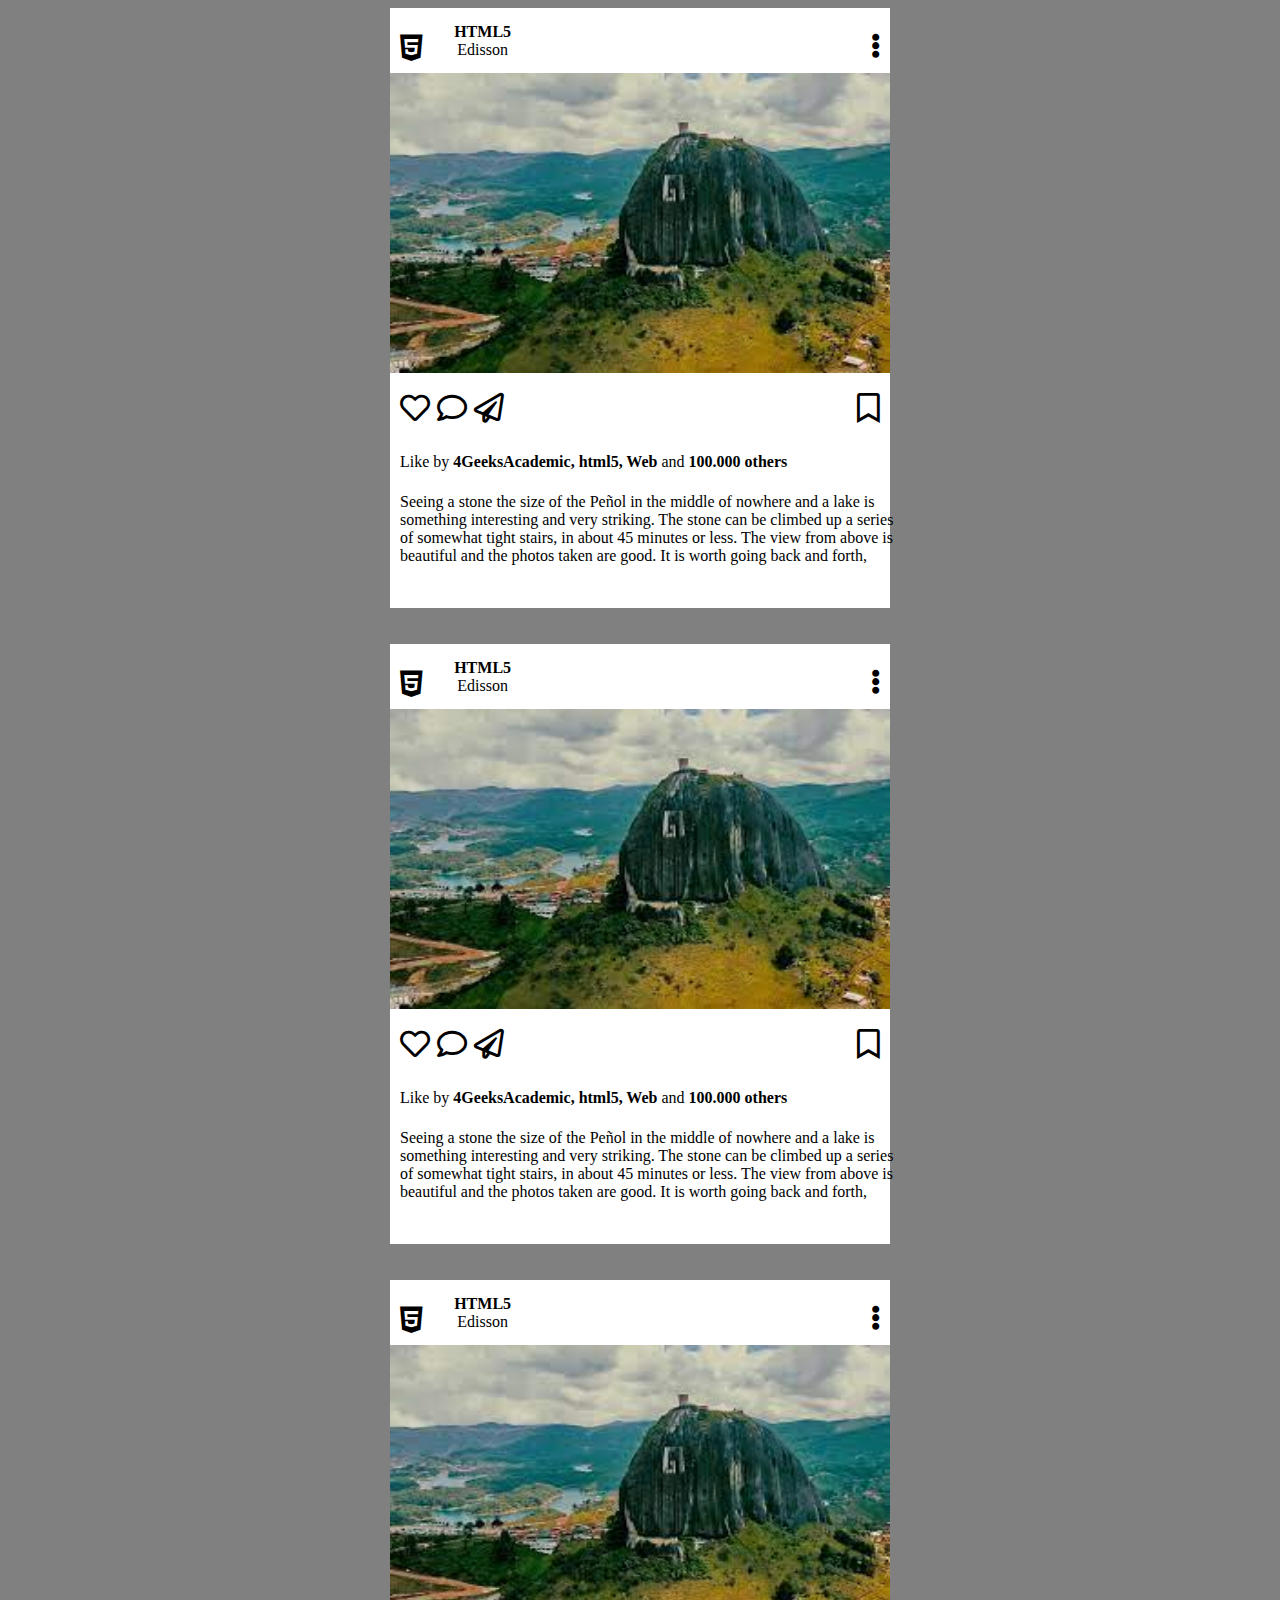
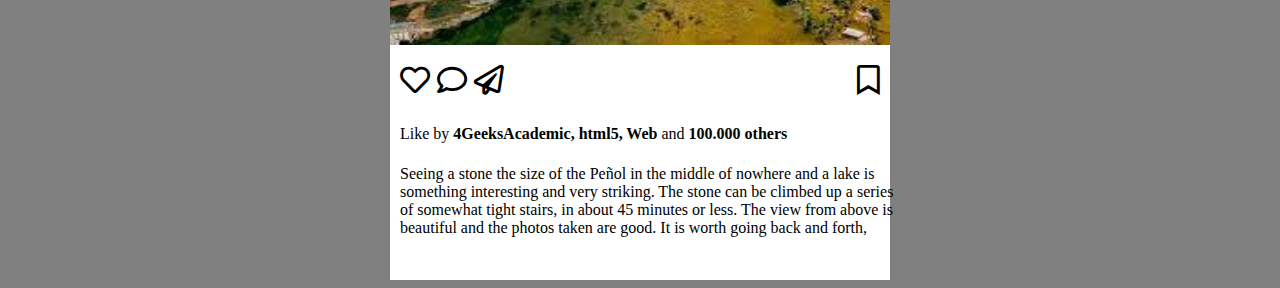
==== index.html @ b8887acc "guardado" ====
<!DOCTYPE html>
<html lang="en">
    <head>
        <title>Instagram Post</title>
        <link rel="stylesheet" href="https://cdnjs.cloudflare.com/ajax/libs/font-awesome/5.15.4/css/all.min.css" integrity="sha512-1ycn6IcaQQ40/MKBW2W4Rhis/DbILU74C1vSrLJxCq57o941Ym01SwNsOMqvEBFlcgUa6xLiPY/NS5R+E6ztJQ==" crossorigin="anonymous" referrerpolicy="no-referrer" />
    
        <link rel="stylesheet" href="styles.css">
    </head>
    <body>
        <div class="container">
            <div class="row">
                <div class="col-md-12">
                    <div class="post">
                        <div class="header">
                            <div id="icon"><i class="fab fa-html5"></i></div>
                            
            
                            
                            <div id="titulo"><strong>HTML5</strong> <br>
                                Edisson
                                
                            </div>
                            <div id="icon-2"><i class="fas fa-ellipsis-v"></i></div>
                        </div>
                        <div class="imagen">
                            <img src="/.img/peñol.png" alt="peñol" width="500px" height="300px">
                        </div>
                        
                        <div class="iconos"><i class="far fa-heart"></i>
                            <i class="far fa-comment"></i>
                            <i class="far fa-paper-plane"></i>
                            <i class="far fa-bookmark"></i>                 
                        </div>
            
                            
                        
                            
                    
                        <div class="texto">
                            <div id="texto1">Like by <strong>4GeeksAcademic, html5, Web</strong> and <strong>100.000 others</strong></div>
                            <div id="texto2">Seeing a stone the size of the Peñol in the middle of nowhere and a lake is something interesting and very striking. The stone can be climbed up a series of somewhat tight stairs, in about 45 minutes or less. The view from above is beautiful and the photos taken are good. It is worth going back and forth,</div>
                        </div>
            
                    </div>
                    <br>
                    <br>
                    <div class="post">
                        <div class="header">
                            <div id="icon"><i class="fab fa-html5"></i></div>
                            
            
                            
                            <div id="titulo"><strong>HTML5</strong> <br>
                                Edisson
                                
                            </div>
                            <div id="icon-2"><i class="fas fa-ellipsis-v"></i></div>
                        </div>
                        <div class="imagen">
                            <img src="/.img/peñol.png" alt="peñol" width="500px" height="300px">
                        </div>
                        
                        <div class="iconos"><i class="far fa-heart"></i>
                            <i class="far fa-comment"></i>
                            <i class="far fa-paper-plane"></i>
                            <i class="far fa-bookmark"></i>                 
                        </div>
            
                            
                        
                            
                    
                        <div class="texto">
                            <div id="texto1">Like by <strong>4GeeksAcademic, html5, Web</strong> and <strong>100.000 others</strong></div>
                            <div id="texto2">Seeing a stone the size of the Peñol in the middle of nowhere and a lake is something interesting and very striking. The stone can be climbed up a series of somewhat tight stairs, in about 45 minutes or less. The view from above is beautiful and the photos taken are good. It is worth going back and forth,</div>
                        </div>
            
                    </div>
                    <br>
                    <br>
                    <div class="post">
                        <div class="header">
                            <div id="icon"><i class="fab fa-html5"></i></div>
                            
            
                            
                            <div id="titulo"><strong>HTML5</strong> <br>
                                Edisson
                                
                            </div>
                            <div id="icon-2"><i class="fas fa-ellipsis-v"></i></div>
                        </div>
                        <div class="imagen">
                            <img src="/.img/peñol.png" alt="peñol" width="500px" height="300px">
                        </div>
                        
                        <div class="iconos"><i class="far fa-heart"></i>
                            <i class="far fa-comment"></i>
                            <i class="far fa-paper-plane"></i>
                            <i class="far fa-bookmark"></i>                 
                        </div>
            
                            
                        
                            
                    
                        <div class="texto">
                            <div id="texto1">Like by <strong>4GeeksAcademic, html5, Web</strong> and <strong>100.000 others</strong></div>
                            <div id="texto2">Seeing a stone the size of the Peñol in the middle of nowhere and a lake is something interesting and very striking. The stone can be climbed up a series of somewhat tight stairs, in about 45 minutes or less. The view from above is beautiful and the photos taken are good. It is worth going back and forth,</div>
                        </div>
            
                    </div>
                </div>
            </div>
        </div>
    </body>
</html>
---- styles.css ----
body{
    background: gray;
}



.post{
    background: white;
    width: 500px;
    height: 600px;
    margin: auto;
}

.header{
    
    width: 500px;
    height: 40px;
   
    padding-top: 15px;
    display: flex;
}

#icon {
    background-color: white;
    margin: 10px;
    width: 25px;
    height: 50px;

}

.fa-html5{
    font-size: 30px;
}

#titulo{
    background: white;
    width: 100px;
    height: 50px;
    
    text-align: center;
    float: top;

}

#icon-2{
    background: white;
    width: 350px;
    height: 50px;
    margin: 10px;
}

.fa-ellipsis-v{
    font-size: 25px;
    float: right;
    margin-bottom: 5px;
}

.imagen{
    
    width: 500px;
    height: 300px;
    margin-top: 10px;

}

.iconos{
    
    width: 500px;
    height: 50px;
    margin-top: 10px;
}

.fa-heart{
    font-size: 30px;
    margin-top: 10px;
    margin-left: 10px;
}

.fa-comment{
    font-size: 30px;
    margin-top: 10px;
    margin-left: 3px;
}

.fa-paper-plane{
    font-size: 30px;
    margin-top: 10px;
    margin-left: 3px;
}

.fa-bookmark{
    font-size: 30px;
    margin-top: 10px;
    margin-right: 10px;
    float: right;
}





.texto {
    
    width: 500px;
    height: 150px;
    margin: 0;
}

#texto1 {
    
    width: 500px;
    height: 20px;
    margin-top: 20px;
    margin-left: 10px;
}

#texto2{
    
    width: 500px;
    height: 80px;
    margin-top: 20px;
    margin-left: 10px;
}
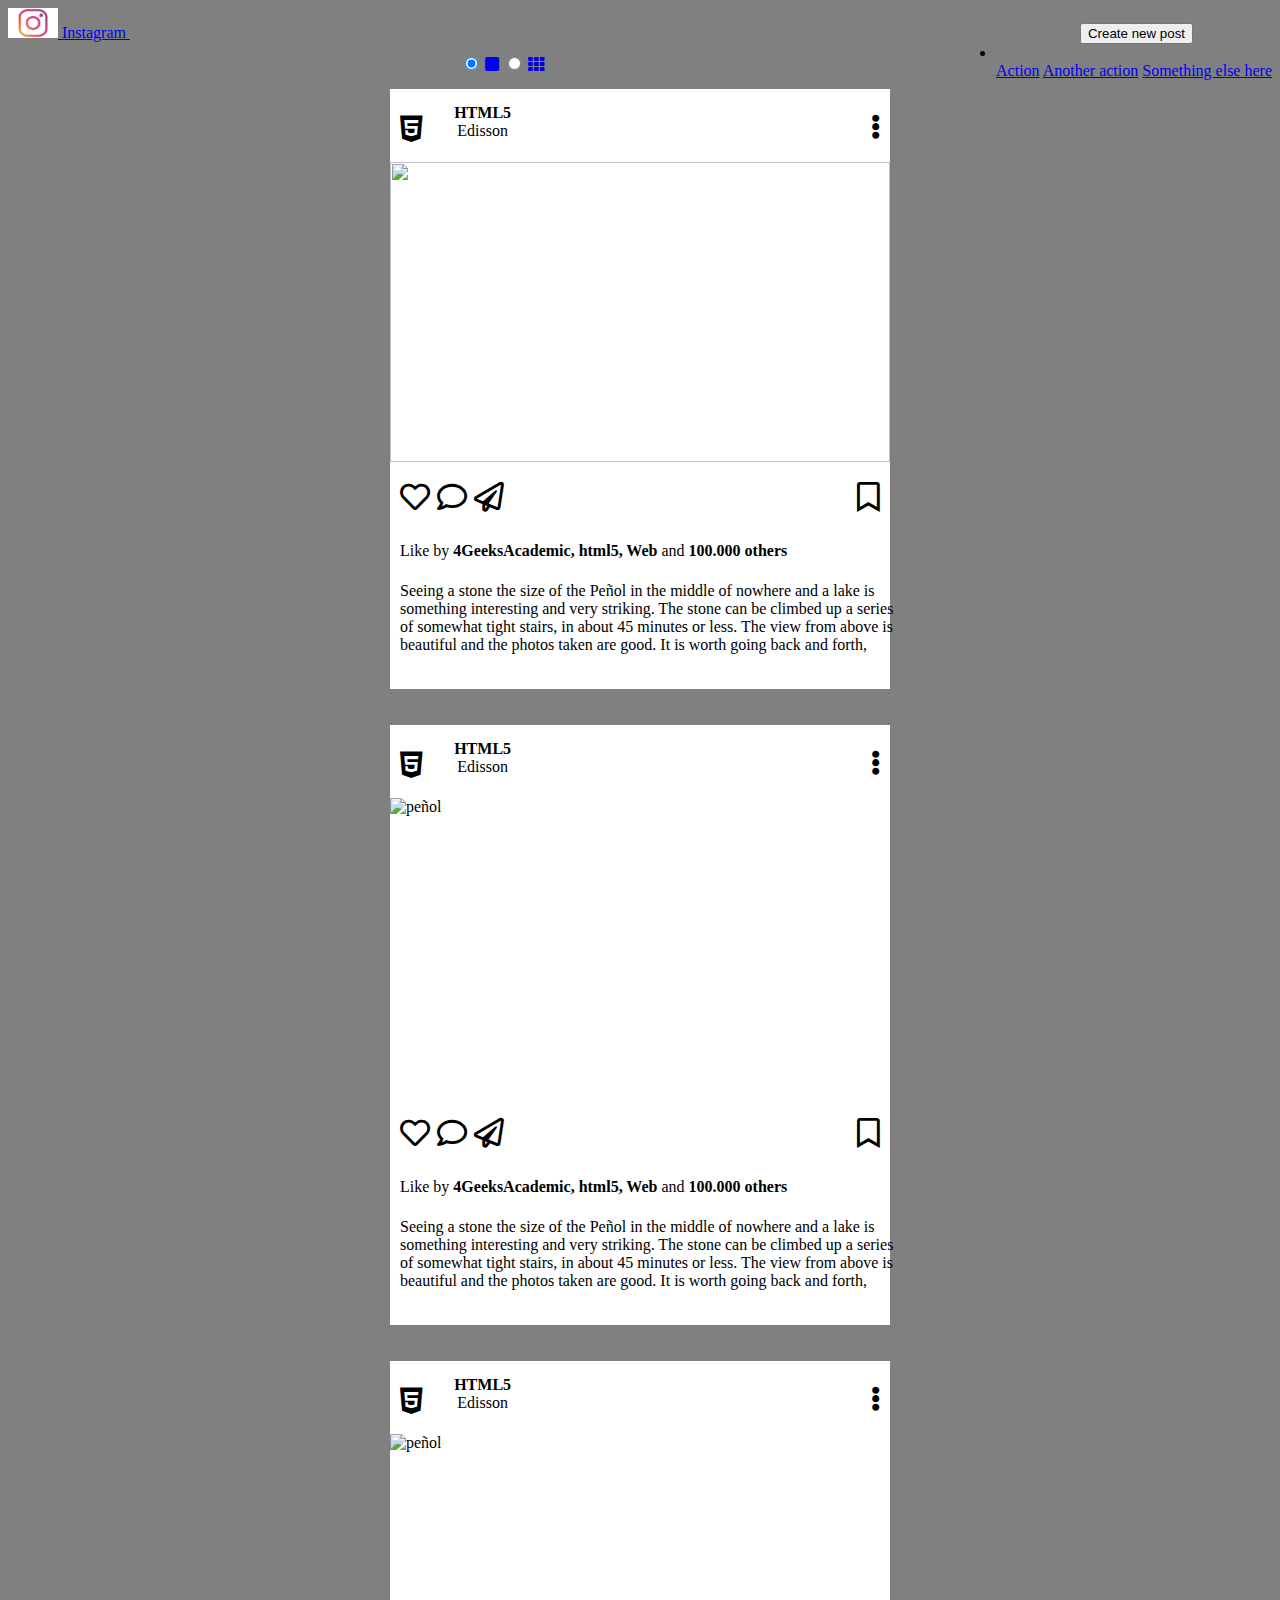
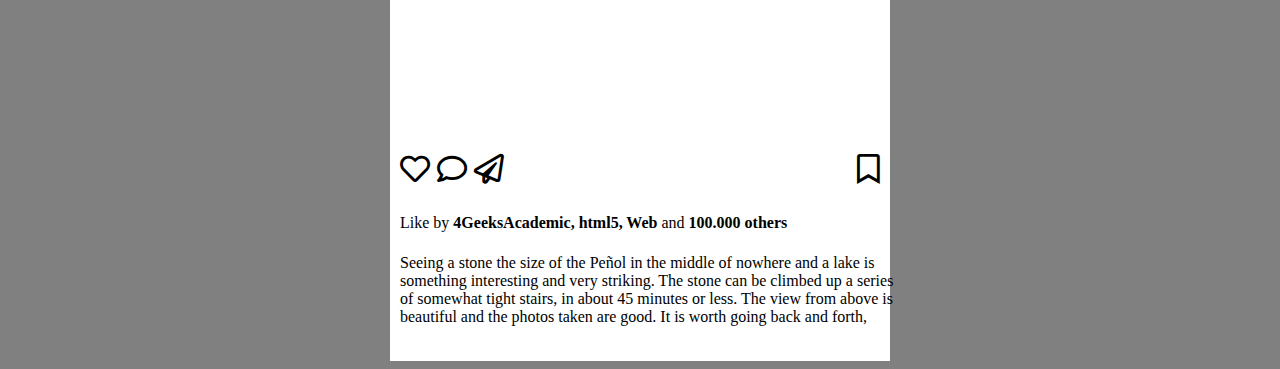
==== commit 8b52367f: "cambios" ====
--- a/index.html
+++ b/index.html
@@ -2,11 +2,43 @@
 <html lang="en">
     <head>
         <title>Instagram Post</title>
+        <link rel="stylesheet" href="https://cdn.jsdelivr.net/npm/bootstrap@4.6.0/dist/css/bootstrap.min.css"
+        integrity="sha384-B0vP5xmATw1+K9KRQjQERJvTumQW0nPEzvF6L/Z6nronJ3oUOFUFpCjEUQouq2+l" crossorigin="anonymous">
         <link rel="stylesheet" href="https://cdnjs.cloudflare.com/ajax/libs/font-awesome/5.15.4/css/all.min.css" integrity="sha512-1ycn6IcaQQ40/MKBW2W4Rhis/DbILU74C1vSrLJxCq57o941Ym01SwNsOMqvEBFlcgUa6xLiPY/NS5R+E6ztJQ==" crossorigin="anonymous" referrerpolicy="no-referrer" />
     
         <link rel="stylesheet" href="styles.css">
     </head>
     <body>
+        <nav class="navbar navbar-light bg-light">
+            <a class="navbar-brand" href="#">
+                <img src="img/instagram.png" width="50" height="30" class="d-inline-block align-top" alt="">
+                Instagram
+            </a>
+            <button type="button" class="btn btn-success">Create new post</button>
+            <li class="nav-item-dropdown">
+                <a class="nav-link dropdown-toggle" href="#" id="navbarDropdownMenuLink" role="button"
+                    data-toggle="dropdown" aria-haspopup="true" aria-expanded="false">
+                    <i class="fas fa-cog"></i>
+                </a>
+                <div class="dropdown-menu" aria-labelledby="navbarDropdownMenuLink">
+                    <a class="dropdown-item" href="#">Action</a>
+                    <a class="dropdown-item" href="#">Another action</a>
+                    <a class="dropdown-item" href="#">Something else here</a>
+                </div>
+            </li>
+        </nav>
+        <center class="ancla">
+            <div class="btn-group btn-group-toggle" data-toggle="buttons">
+                <label class="btn btn-secondary active">
+                  <input type="radio" name="options" id="option1" checked> <a href="/index.html"><i class="fas fa-square"></i></a>
+                  
+                </label>
+                <label class="btn btn-secondary">
+                  <input type="radio" name="options" id="option2"> <a href="/intro.html"><i class="fas fa-th"></i></a>
+                </label>
+                
+              </div>
+        </center>
         <div class="container">
             <div class="row">
                 <div class="col-md-12">
@@ -23,7 +55,8 @@
                             <div id="icon-2"><i class="fas fa-ellipsis-v"></i></div>
                         </div>
                         <div class="imagen">
-                            <img src="/.img/peñol.png" alt="peñol" width="500px" height="300px">
+                            <img src="https://picsum.photos/200/300
+                            " alt="" width="500px" height="300px">
                         </div>
                         
                         <div class="iconos"><i class="far fa-heart"></i>
@@ -57,7 +90,8 @@
                             <div id="icon-2"><i class="fas fa-ellipsis-v"></i></div>
                         </div>
                         <div class="imagen">
-                            <img src="/.img/peñol.png" alt="peñol" width="500px" height="300px">
+                            <img src="https://picsum.photos/200/300
+                            " alt="peñol" width="500px" height="300px">
                         </div>
                         
                         <div class="iconos"><i class="far fa-heart"></i>
@@ -91,7 +125,8 @@
                             <div id="icon-2"><i class="fas fa-ellipsis-v"></i></div>
                         </div>
                         <div class="imagen">
-                            <img src="/.img/peñol.png" alt="peñol" width="500px" height="300px">
+                            <img src="https://picsum.photos/200/300
+                            " alt="peñol" width="500px" height="300px">
                         </div>
                         
                         <div class="iconos"><i class="far fa-heart"></i>
--- a/styles.css
+++ b/styles.css
@@ -59,7 +59,7 @@
     
     width: 500px;
     height: 300px;
-    margin-top: 10px;
+    margin-top: 18px;
 
 }
 
@@ -122,4 +122,31 @@
     margin-left: 10px;
 }
 
+.container-fluid{
+    margin: 0;
+}
 
+.nav-item-dropdown{
+    float: right;
+    padding-top: 0;
+}
+
+.fa-cog{
+    color: gray;
+    margin-left: 0;
+}
+
+.btn-success{
+    margin-left: 950px;
+}
+
+.ancla{
+    margin-top: 10px;
+    margin-bottom: 15px;
+
+}
+
+.card{
+    padding: 0;
+    margin: 0;
+}
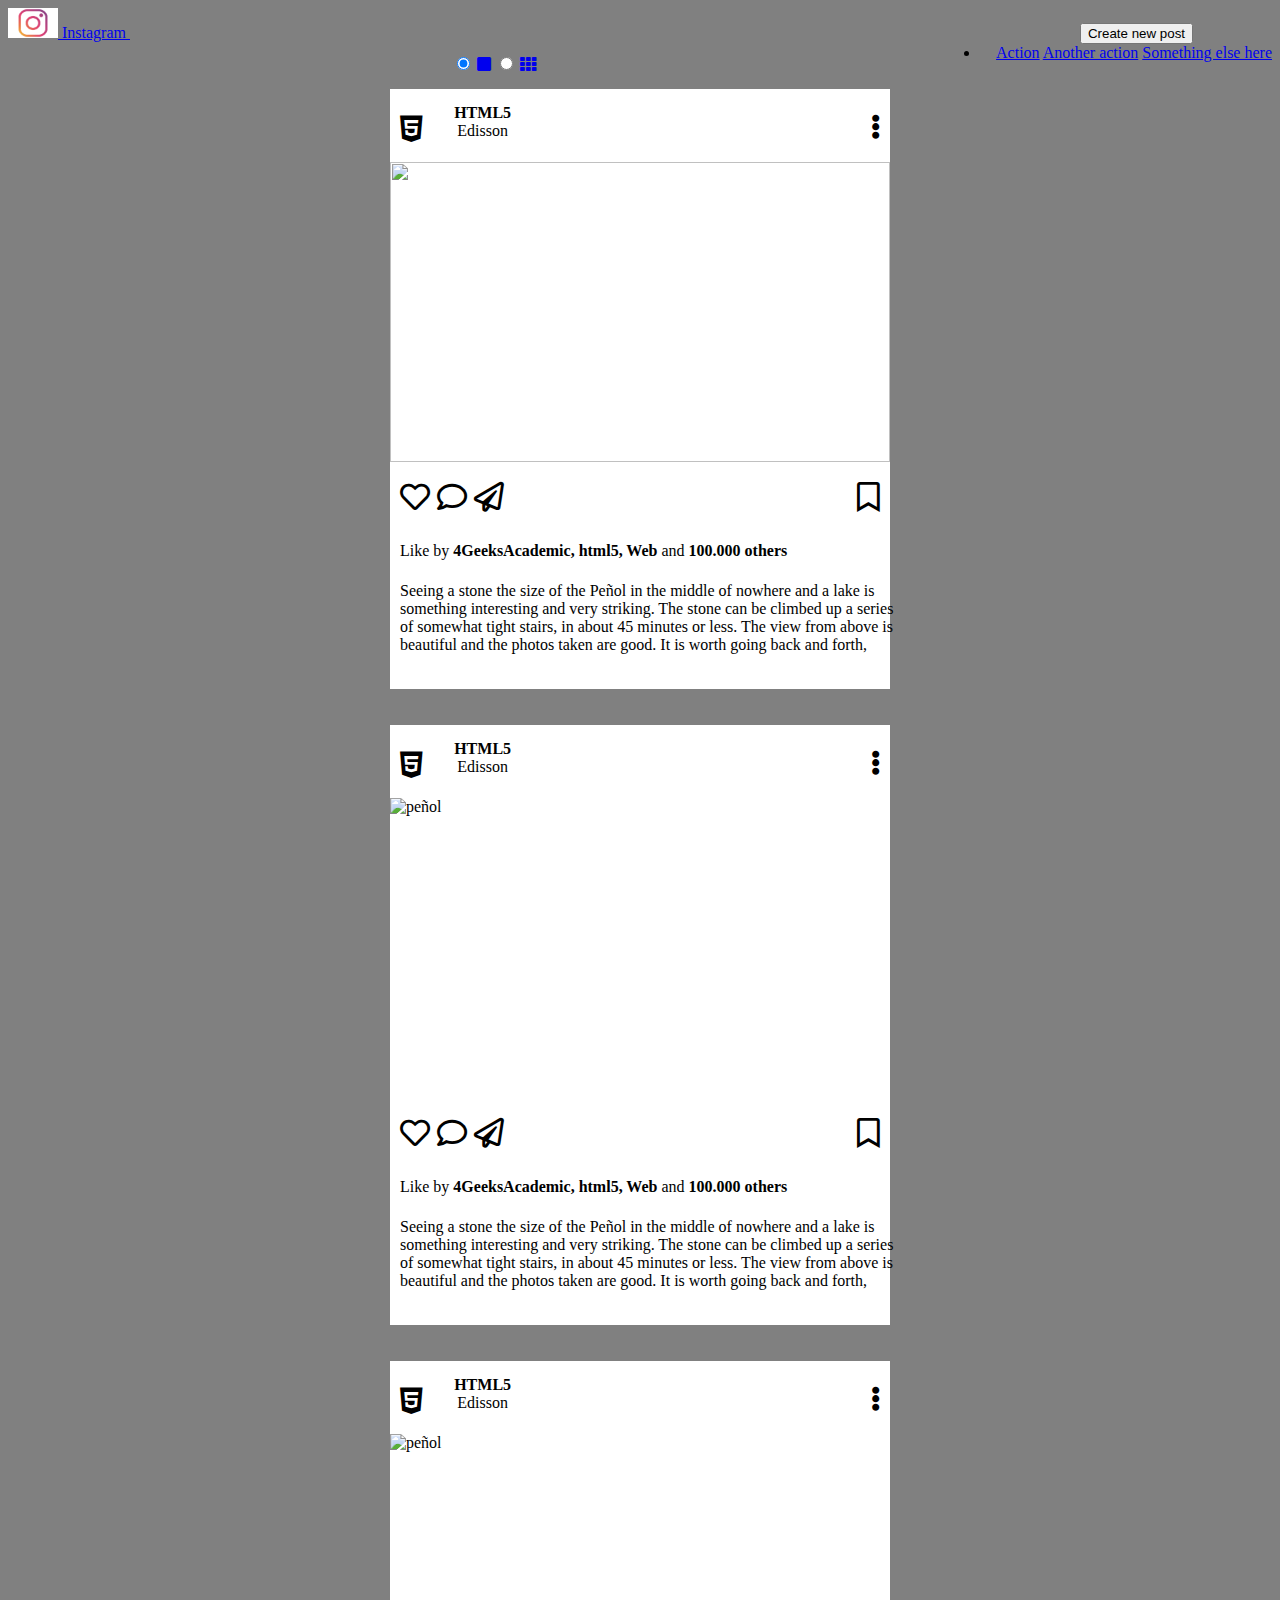
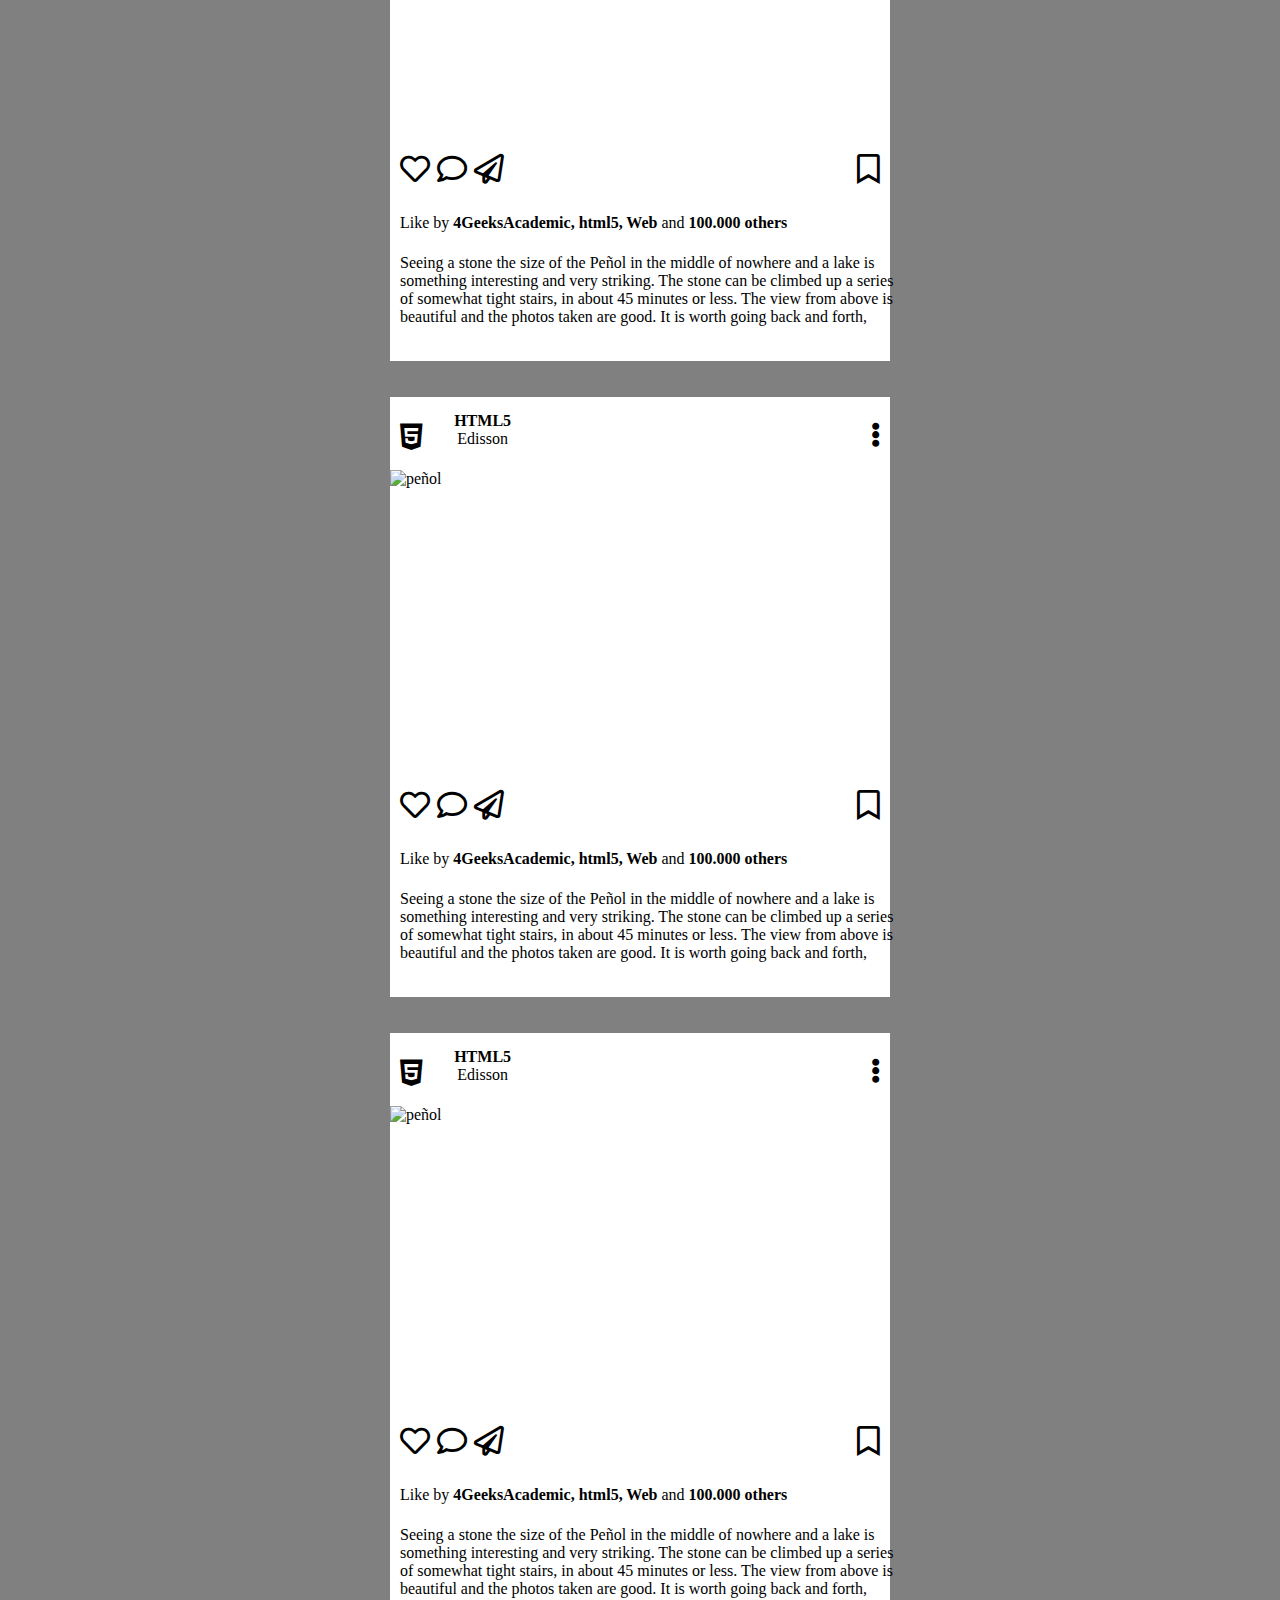
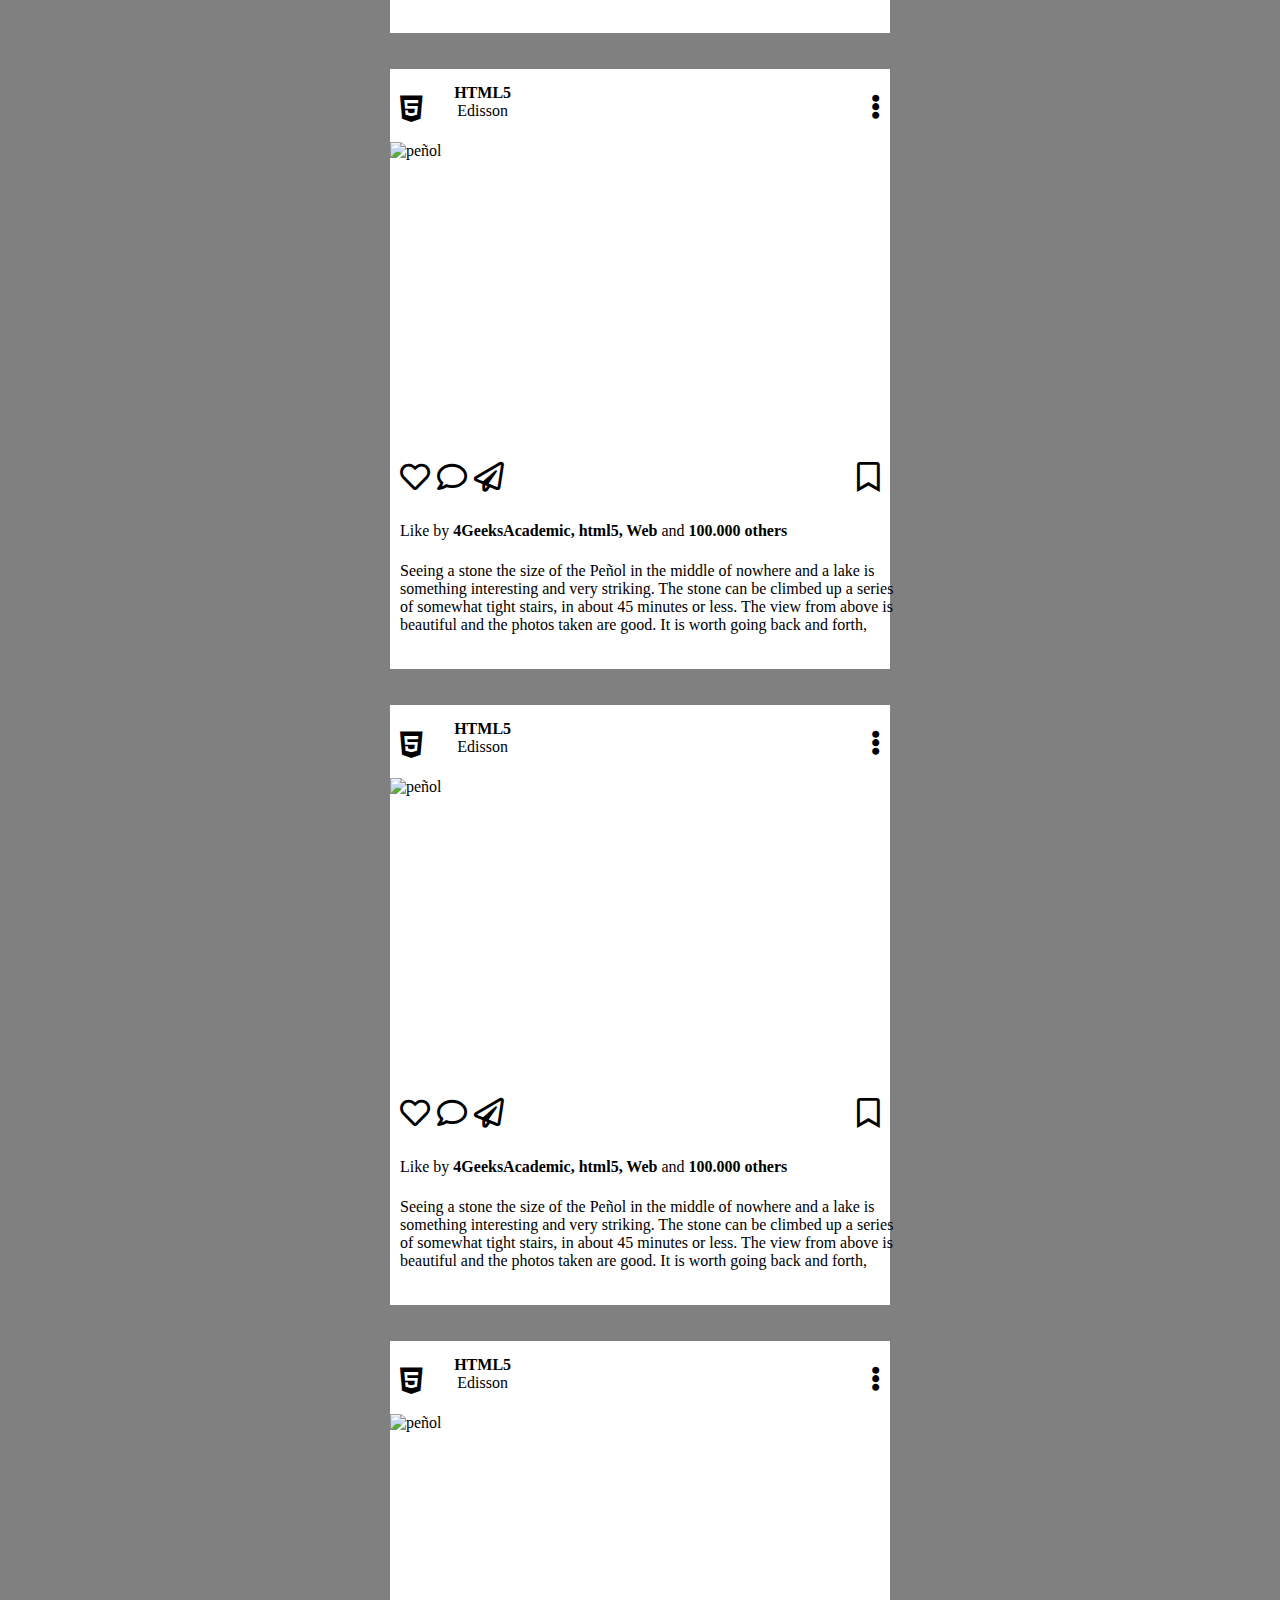
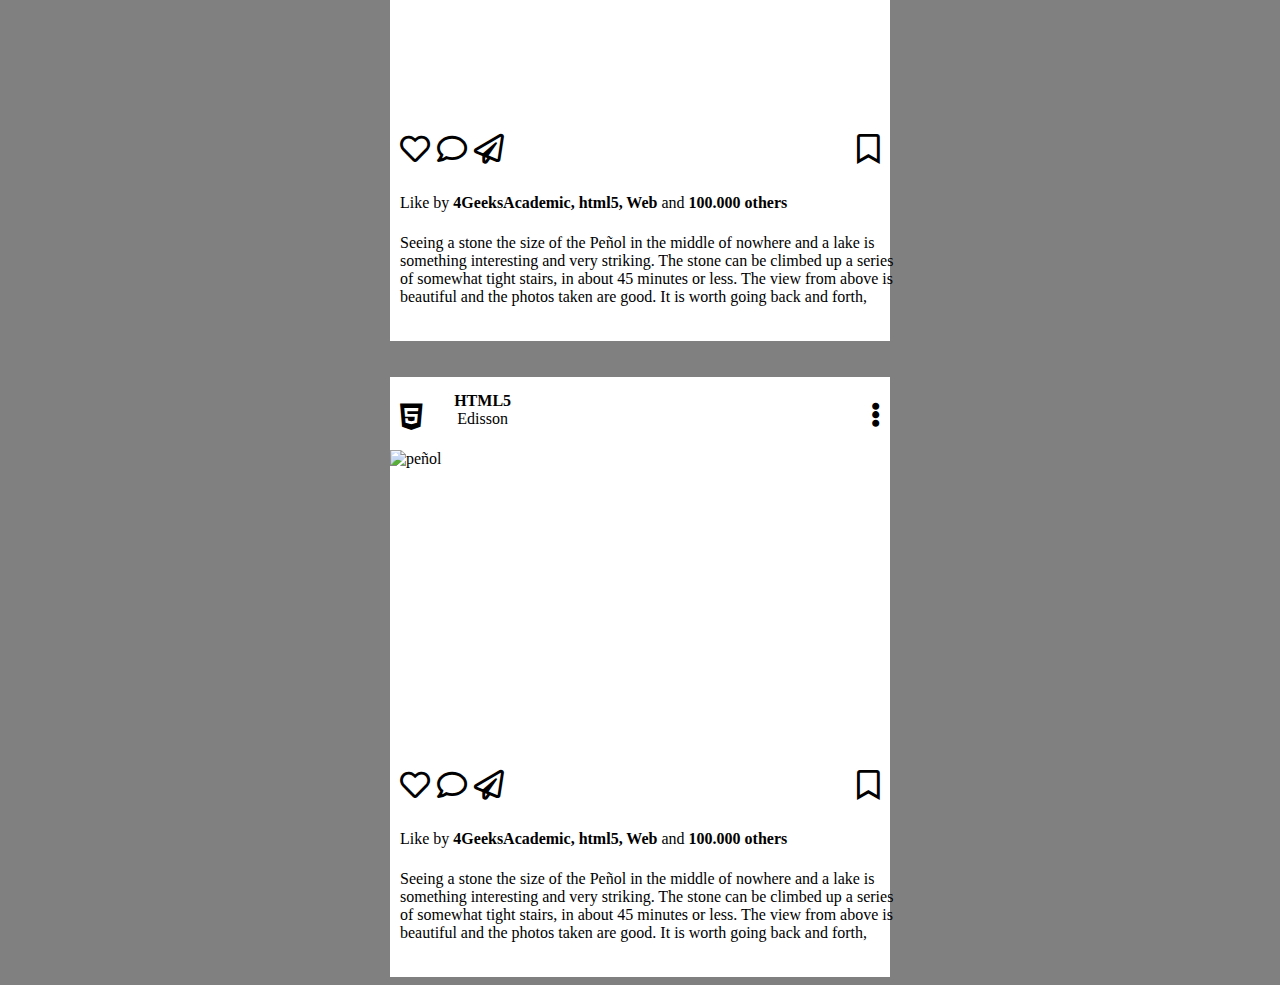
==== commit 439c9725: "actualizacion" ====
--- a/index.html
+++ b/index.html
@@ -145,6 +145,217 @@
                         </div>
             
                     </div>
+                    <br>
+                    <br>
+                    <div class="post">
+                        <div class="header">
+                            <div id="icon"><i class="fab fa-html5"></i></div>
+                            
+            
+                            
+                            <div id="titulo"><strong>HTML5</strong> <br>
+                                Edisson
+                                
+                            </div>
+                            <div id="icon-2"><i class="fas fa-ellipsis-v"></i></div>
+                        </div>
+                        <div class="imagen">
+                            <img src="https://picsum.photos/200/300
+                            " alt="peñol" width="500px" height="300px">
+                        </div>
+                        
+                        <div class="iconos"><i class="far fa-heart"></i>
+                            <i class="far fa-comment"></i>
+                            <i class="far fa-paper-plane"></i>
+                            <i class="far fa-bookmark"></i>                 
+                        </div>
+            
+                            
+                        
+                            
+                    
+                        <div class="texto">
+                            <div id="texto1">Like by <strong>4GeeksAcademic, html5, Web</strong> and <strong>100.000 others</strong></div>
+                            <div id="texto2">Seeing a stone the size of the Peñol in the middle of nowhere and a lake is something interesting and very striking. The stone can be climbed up a series of somewhat tight stairs, in about 45 minutes or less. The view from above is beautiful and the photos taken are good. It is worth going back and forth,</div>
+                        </div>
+            
+                    </div>
+                    <br>
+                    <br>
+                    <div class="post">
+                        <div class="header">
+                            <div id="icon"><i class="fab fa-html5"></i></div>
+                            
+            
+                            
+                            <div id="titulo"><strong>HTML5</strong> <br>
+                                Edisson
+                                
+                            </div>
+                            <div id="icon-2"><i class="fas fa-ellipsis-v"></i></div>
+                        </div>
+                        <div class="imagen">
+                            <img src="https://picsum.photos/200/300
+                            " alt="peñol" width="500px" height="300px">
+                        </div>
+                        
+                        <div class="iconos"><i class="far fa-heart"></i>
+                            <i class="far fa-comment"></i>
+                            <i class="far fa-paper-plane"></i>
+                            <i class="far fa-bookmark"></i>                 
+                        </div>
+            
+                            
+                        
+                            
+                    
+                        <div class="texto">
+                            <div id="texto1">Like by <strong>4GeeksAcademic, html5, Web</strong> and <strong>100.000 others</strong></div>
+                            <div id="texto2">Seeing a stone the size of the Peñol in the middle of nowhere and a lake is something interesting and very striking. The stone can be climbed up a series of somewhat tight stairs, in about 45 minutes or less. The view from above is beautiful and the photos taken are good. It is worth going back and forth,</div>
+                        </div>
+            
+                    </div>
+                    <br>
+                    <br>
+                    <div class="post">
+                        <div class="header">
+                            <div id="icon"><i class="fab fa-html5"></i></div>
+                            
+            
+                            
+                            <div id="titulo"><strong>HTML5</strong> <br>
+                                Edisson
+                                
+                            </div>
+                            <div id="icon-2"><i class="fas fa-ellipsis-v"></i></div>
+                        </div>
+                        <div class="imagen">
+                            <img src="https://picsum.photos/200/300
+                            " alt="peñol" width="500px" height="300px">
+                        </div>
+                        
+                        <div class="iconos"><i class="far fa-heart"></i>
+                            <i class="far fa-comment"></i>
+                            <i class="far fa-paper-plane"></i>
+                            <i class="far fa-bookmark"></i>                 
+                        </div>
+            
+                            
+                        
+                            
+                    
+                        <div class="texto">
+                            <div id="texto1">Like by <strong>4GeeksAcademic, html5, Web</strong> and <strong>100.000 others</strong></div>
+                            <div id="texto2">Seeing a stone the size of the Peñol in the middle of nowhere and a lake is something interesting and very striking. The stone can be climbed up a series of somewhat tight stairs, in about 45 minutes or less. The view from above is beautiful and the photos taken are good. It is worth going back and forth,</div>
+                        </div>
+            
+                    </div>
+                    <br>
+                    <br>
+                    <div class="post">
+                        <div class="header">
+                            <div id="icon"><i class="fab fa-html5"></i></div>
+                            
+            
+                            
+                            <div id="titulo"><strong>HTML5</strong> <br>
+                                Edisson
+                                
+                            </div>
+                            <div id="icon-2"><i class="fas fa-ellipsis-v"></i></div>
+                        </div>
+                        <div class="imagen">
+                            <img src="https://picsum.photos/200/300
+                            " alt="peñol" width="500px" height="300px">
+                        </div>
+                        
+                        <div class="iconos"><i class="far fa-heart"></i>
+                            <i class="far fa-comment"></i>
+                            <i class="far fa-paper-plane"></i>
+                            <i class="far fa-bookmark"></i>                 
+                        </div>
+            
+                            
+                        
+                            
+                    
+                        <div class="texto">
+                            <div id="texto1">Like by <strong>4GeeksAcademic, html5, Web</strong> and <strong>100.000 others</strong></div>
+                            <div id="texto2">Seeing a stone the size of the Peñol in the middle of nowhere and a lake is something interesting and very striking. The stone can be climbed up a series of somewhat tight stairs, in about 45 minutes or less. The view from above is beautiful and the photos taken are good. It is worth going back and forth,</div>
+                        </div>
+            
+                    </div>
+                    <br>
+                    <br>
+                    <div class="post">
+                        <div class="header">
+                            <div id="icon"><i class="fab fa-html5"></i></div>
+                            
+            
+                            
+                            <div id="titulo"><strong>HTML5</strong> <br>
+                                Edisson
+                                
+                            </div>
+                            <div id="icon-2"><i class="fas fa-ellipsis-v"></i></div>
+                        </div>
+                        <div class="imagen">
+                            <img src="https://picsum.photos/200/300
+                            " alt="peñol" width="500px" height="300px">
+                        </div>
+                        
+                        <div class="iconos"><i class="far fa-heart"></i>
+                            <i class="far fa-comment"></i>
+                            <i class="far fa-paper-plane"></i>
+                            <i class="far fa-bookmark"></i>                 
+                        </div>
+            
+                            
+                        
+                            
+                    
+                        <div class="texto">
+                            <div id="texto1">Like by <strong>4GeeksAcademic, html5, Web</strong> and <strong>100.000 others</strong></div>
+                            <div id="texto2">Seeing a stone the size of the Peñol in the middle of nowhere and a lake is something interesting and very striking. The stone can be climbed up a series of somewhat tight stairs, in about 45 minutes or less. The view from above is beautiful and the photos taken are good. It is worth going back and forth,</div>
+                        </div>
+            
+                    </div>
+                    <br>
+                    <br>
+                    <div class="post">
+                        <div class="header">
+                            <div id="icon"><i class="fab fa-html5"></i></div>
+                            
+            
+                            
+                            <div id="titulo"><strong>HTML5</strong> <br>
+                                Edisson
+                                
+                            </div>
+                            <div id="icon-2"><i class="fas fa-ellipsis-v"></i></div>
+                        </div>
+                        <div class="imagen">
+                            <img src="https://picsum.photos/200/300
+                            " alt="peñol" width="500px" height="300px">
+                        </div>
+                        
+                        <div class="iconos"><i class="far fa-heart"></i>
+                            <i class="far fa-comment"></i>
+                            <i class="far fa-paper-plane"></i>
+                            <i class="far fa-bookmark"></i>                 
+                        </div>
+            
+                            
+                        
+                            
+                    
+                        <div class="texto">
+                            <div id="texto1">Like by <strong>4GeeksAcademic, html5, Web</strong> and <strong>100.000 others</strong></div>
+                            <div id="texto2">Seeing a stone the size of the Peñol in the middle of nowhere and a lake is something interesting and very striking. The stone can be climbed up a series of somewhat tight stairs, in about 45 minutes or less. The view from above is beautiful and the photos taken are good. It is worth going back and forth,</div>
+                        </div>
+            
+                    </div>
+                
                 </div>
             </div>
         </div>
--- a/styles.css
+++ b/styles.css
@@ -150,3 +150,21 @@
     padding: 0;
     margin: 0;
 }
+
+.col-sm-4 img{
+    border-radius: 5px;
+    justify-content: center;
+    width: 400px;
+    height: 200px;
+    object-fit: cover;}
+
+.col-md-4 img{
+    border-radius: 5px;
+    justify-content: center;
+    width: 400px;
+    height: 200px;
+    object-fit: cover;}
+
+.dropdown-menu{
+    float: right;
+}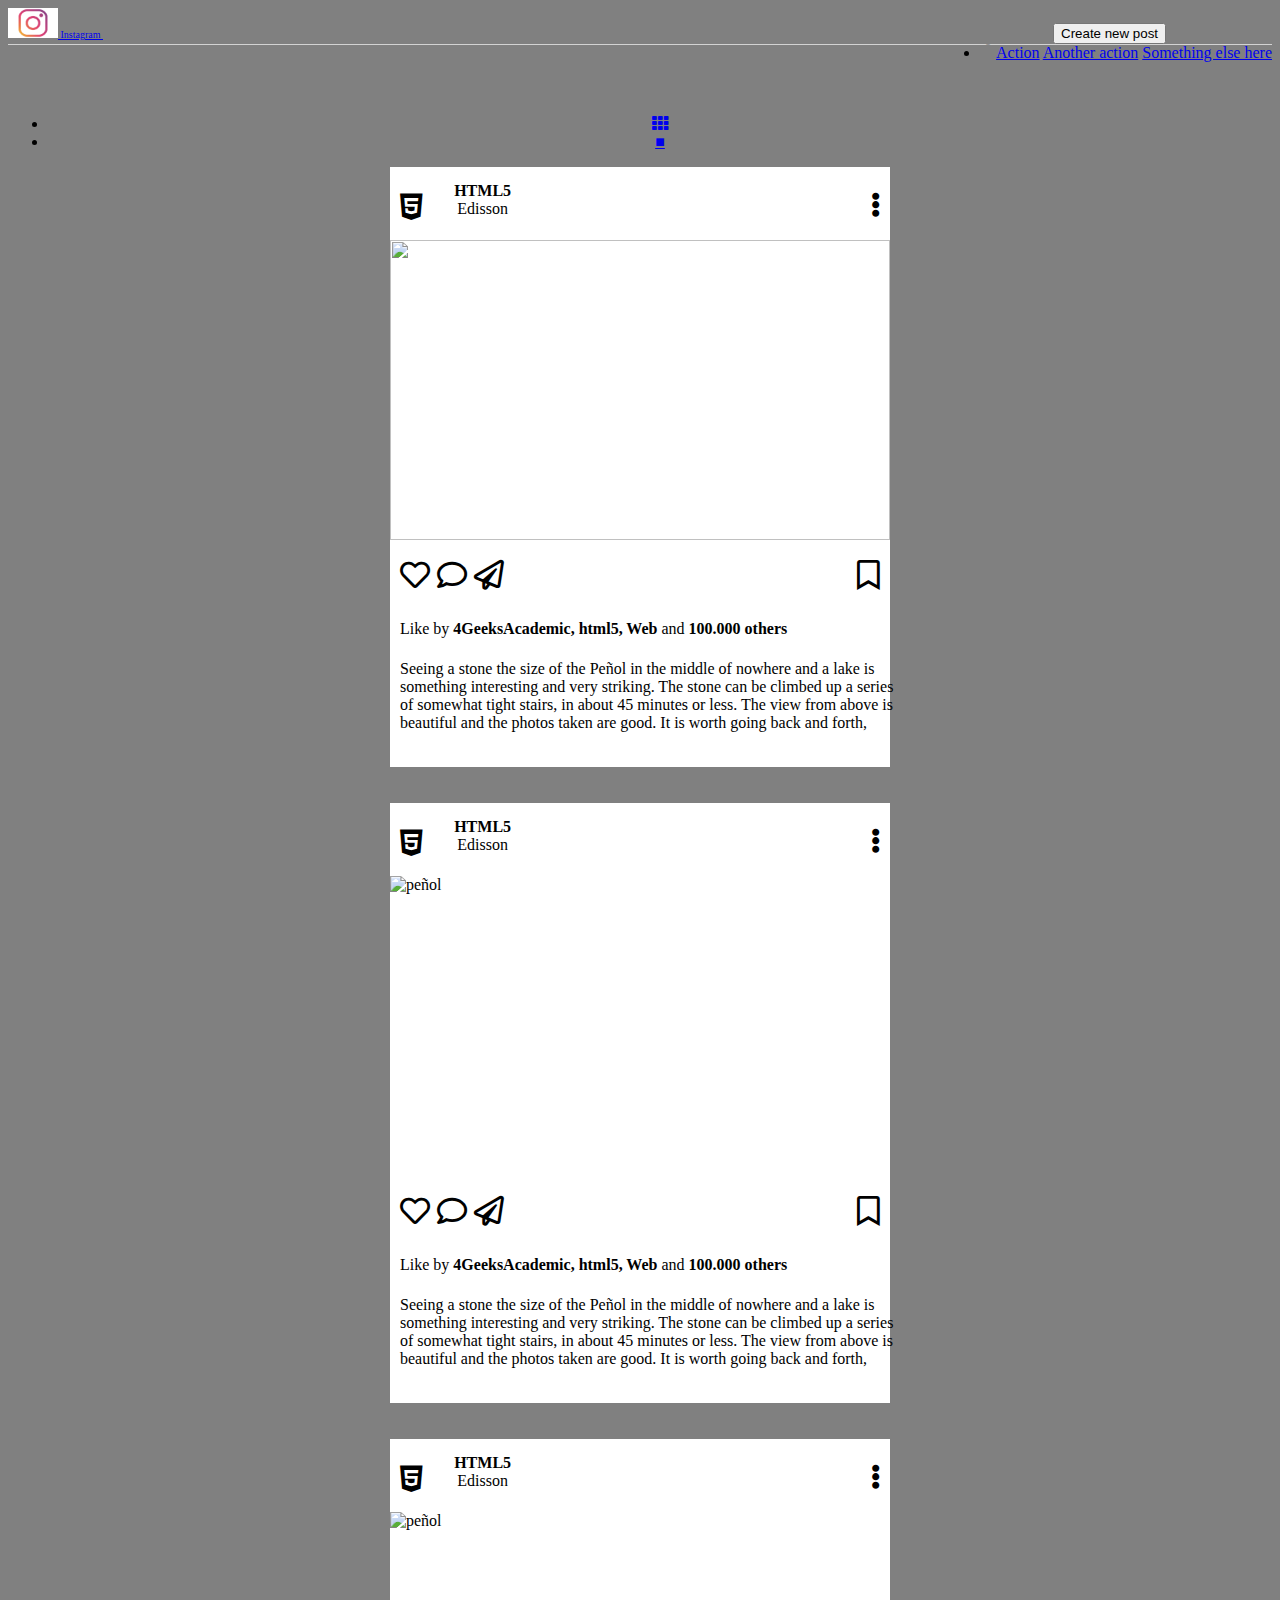
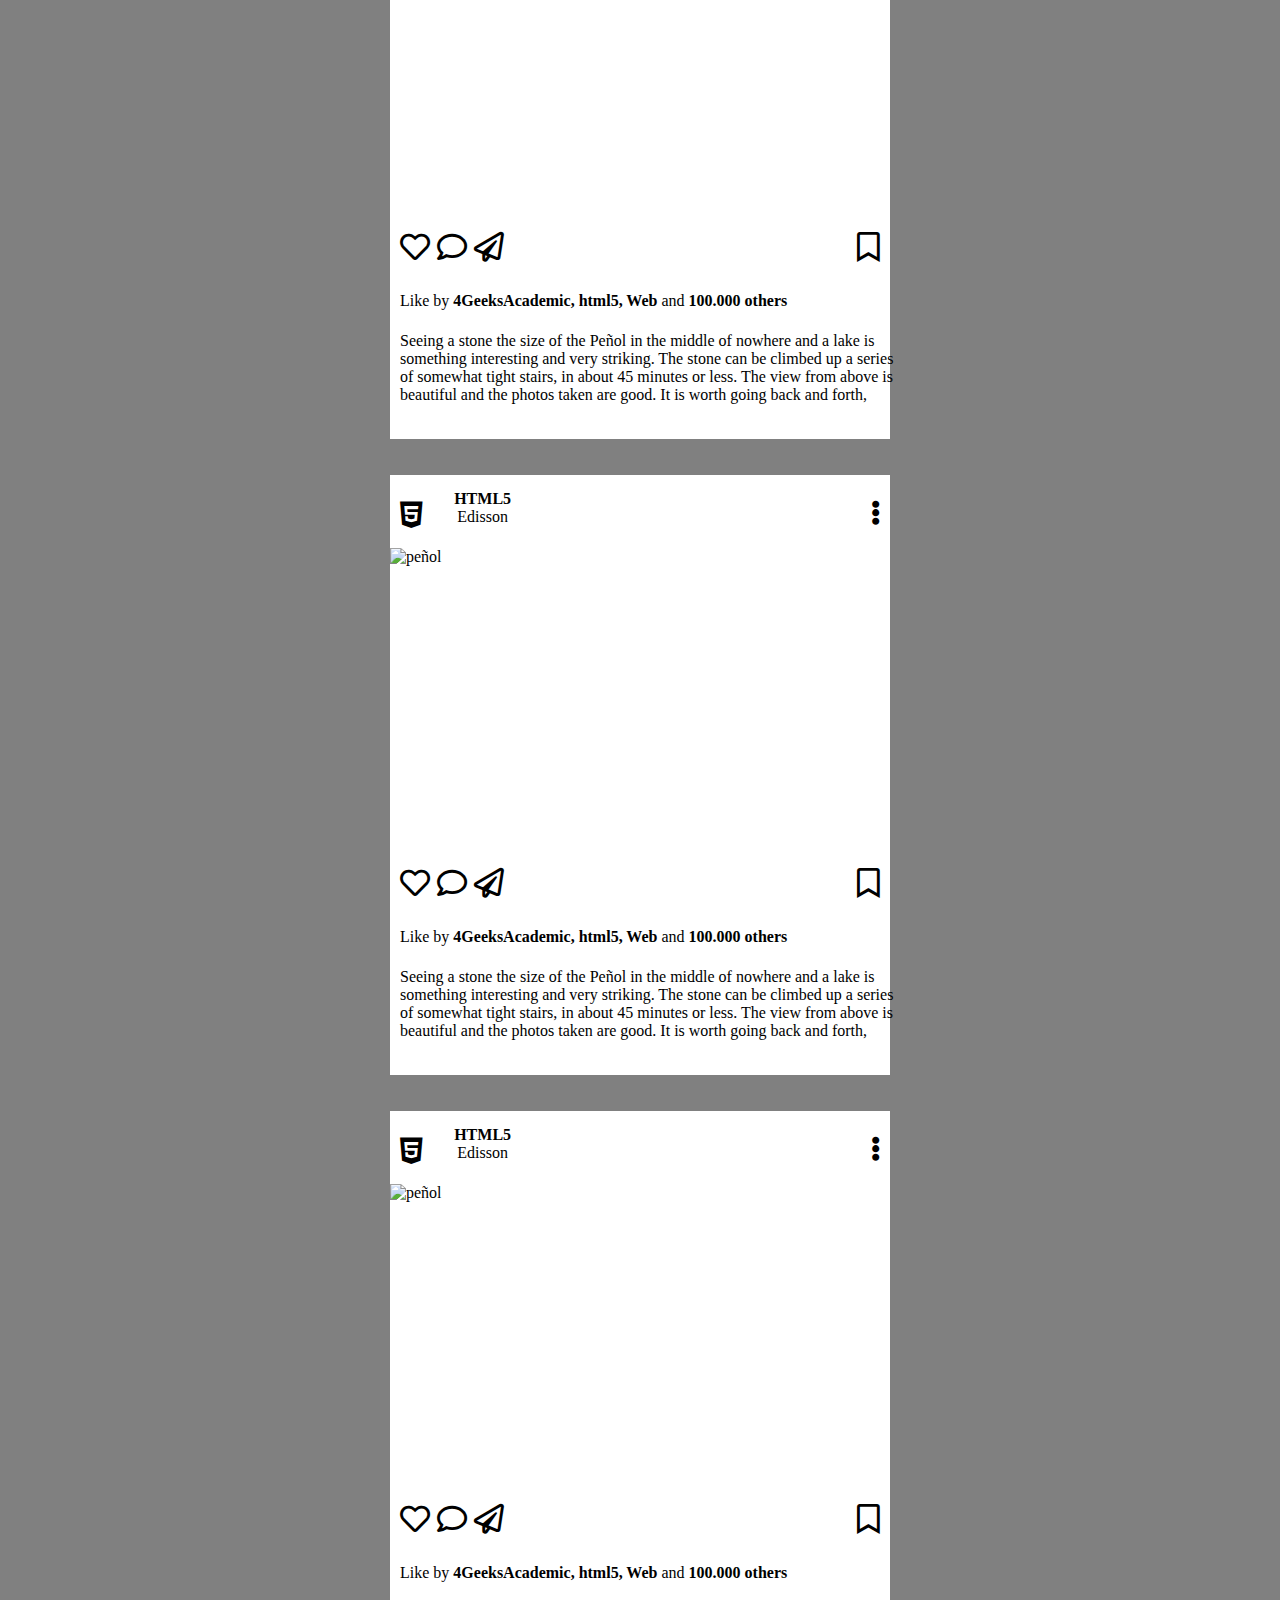
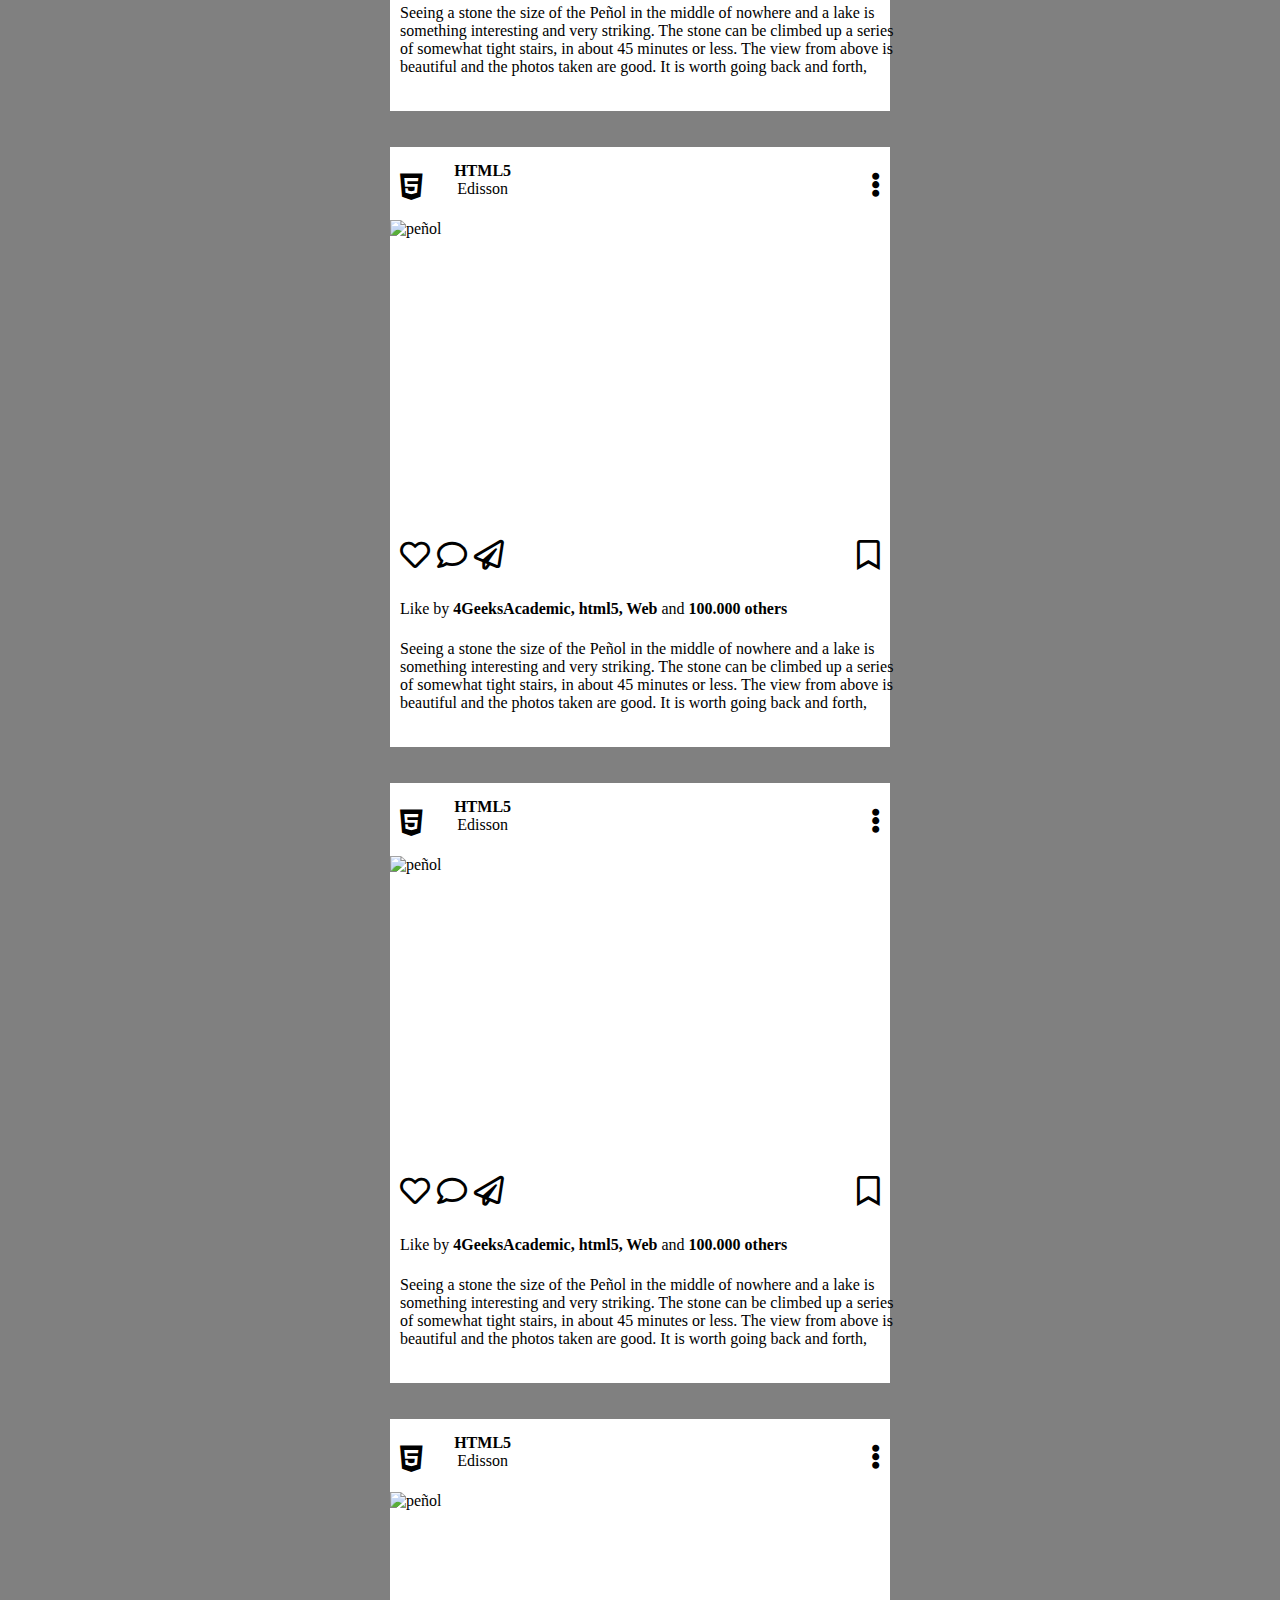
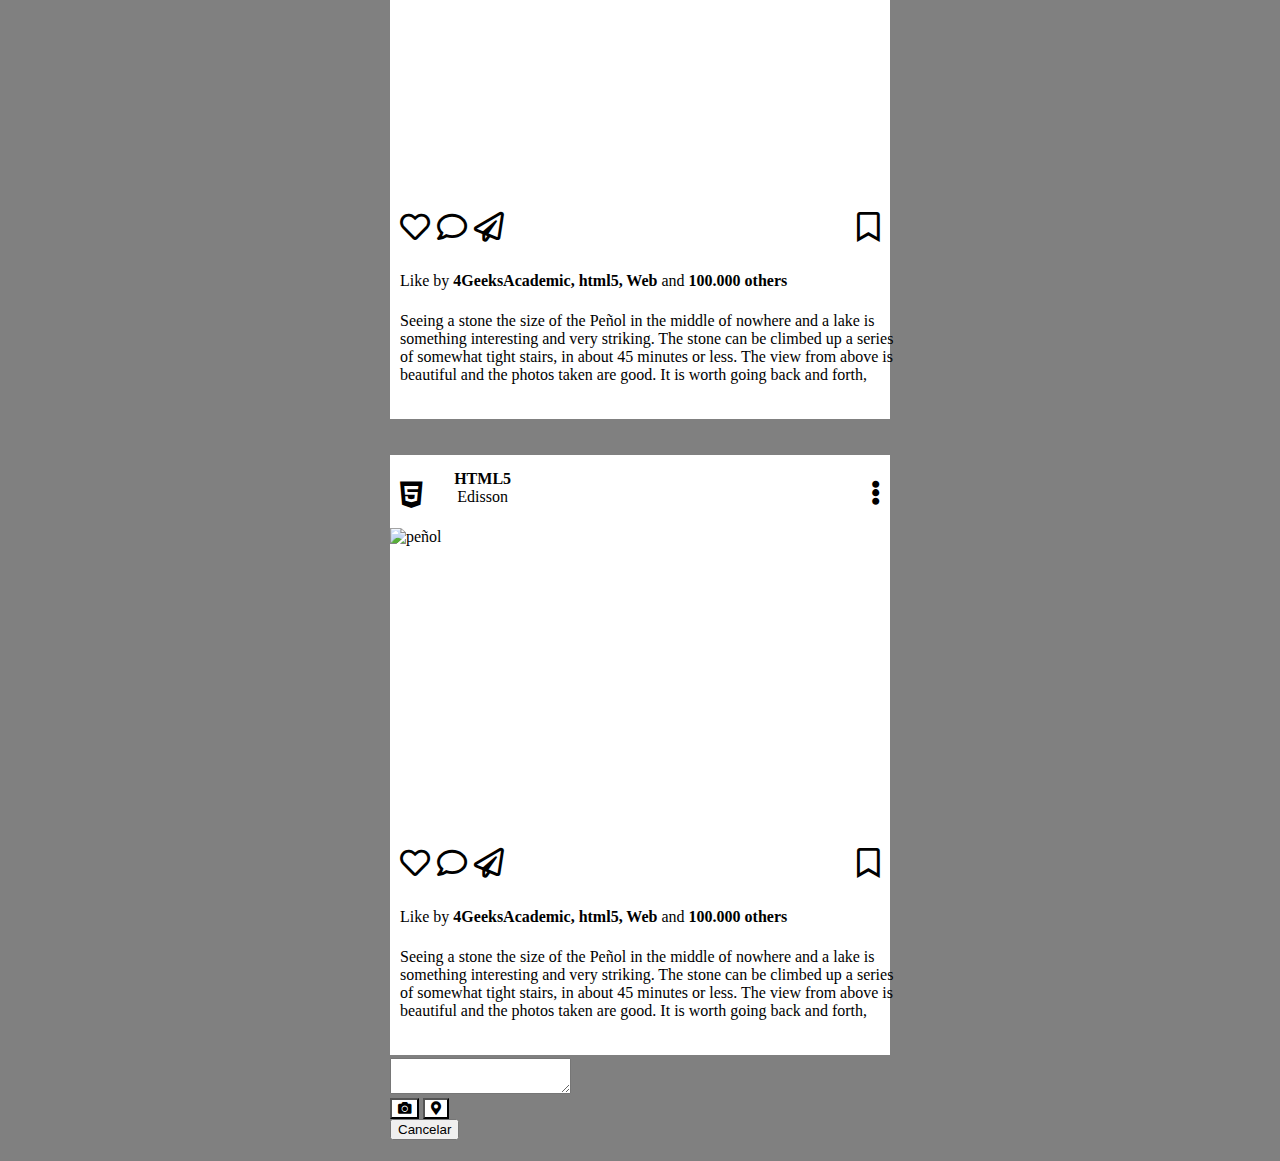
==== commit 588f760d: "correccion" ====
--- a/index.html
+++ b/index.html
@@ -28,16 +28,14 @@
             </li>
         </nav>
         <center class="ancla">
-            <div class="btn-group btn-group-toggle" data-toggle="buttons">
-                <label class="btn btn-secondary active">
-                  <input type="radio" name="options" id="option1" checked> <a href="/index.html"><i class="fas fa-square"></i></a>
-                  
-                </label>
-                <label class="btn btn-secondary">
-                  <input type="radio" name="options" id="option2"> <a href="/intro.html"><i class="fas fa-th"></i></a>
-                </label>
-                
-              </div>
+            <nav aria-label="Page navigation example" class="margen">
+                <ul class="pagination justify-content-center">
+                    <li class="page-item"><a class="page-link text-secondary" href="intro.html">
+                        <i class="fas fa-th"></i></a>
+                    </li>
+                    <li class="page-item"><a class="page-link text-secondary" href="index.html">■</a></li>
+                </ul>
+            </nav>
         </center>
         <div class="container">
             <div class="row">
@@ -353,6 +351,28 @@
                             <div id="texto1">Like by <strong>4GeeksAcademic, html5, Web</strong> and <strong>100.000 others</strong></div>
                             <div id="texto2">Seeing a stone the size of the Peñol in the middle of nowhere and a lake is something interesting and very striking. The stone can be climbed up a series of somewhat tight stairs, in about 45 minutes or less. The view from above is beautiful and the photos taken are good. It is worth going back and forth,</div>
                         </div>
+                        <div class="modal fade" id="exampleModal" tabindex="-1" role="dialog"
+            aria-labelledby="exampleModalCenterTitle" aria-hidden="true">
+            <div class="modal-dialog modal-dialog-centered" role="document">
+                <div class="modal-content">
+                    <div class="modal-body">
+                        <div class="form-group">
+                            <textarea class="form-control" id="message-text"></textarea>
+                        </div>
+                        <button type="button" class="btn btn-light btn-sm">
+                            <i class="fas fa-camera"></i>
+                        </button>
+                        <button type="button" class="btn btn-light btn-sm">
+                            <i class="fas fa-map-marker-alt"></i>
+                        </button>
+                    </div>
+                    <div class="modal-footer">
+                        <button type="button" class="btn btn-secondary" data-dismiss="modal">Cancelar</button>
+                        <button type="button" class="btn btn-success">Publicar</button>
+                    </div>
+                </div>
+            </div>
+        </div>
             
                     </div>
                 
--- a/styles.css
+++ b/styles.css
@@ -167,4 +167,48 @@
 
 .dropdown-menu{
     float: right;
+}
+
+.fa-instagram{
+    font-size: 25px;
+}
+.navbar-brand{
+    font-family: 'Oleo Script', cursive;
+    font-size: 10px;
+}
+.btn-light{
+    background-color: #ffffff;
+    color: #000000;
+}
+.navbar{
+    border-bottom: 1px solid lightgray;
+}
+.margen{
+    margin-top: 70px;
+}
+.seg-ter{
+    margin-top: 5px;
+}
+.card{
+    margin: 40px auto;
+    width: 600px;
+}
+.card-header{
+    padding: .75rem 15px;
+}
+.titulo{
+    display: inline-block;
+}
+.btn-link{
+    float: right;
+    color: gray;
+    padding-right: 0px;
+}
+.card-body{
+    padding: 15px;
+}
+.comentario{
+    color: #CDCCCC;
+    display: inline-block;
+    width: 88%;
 }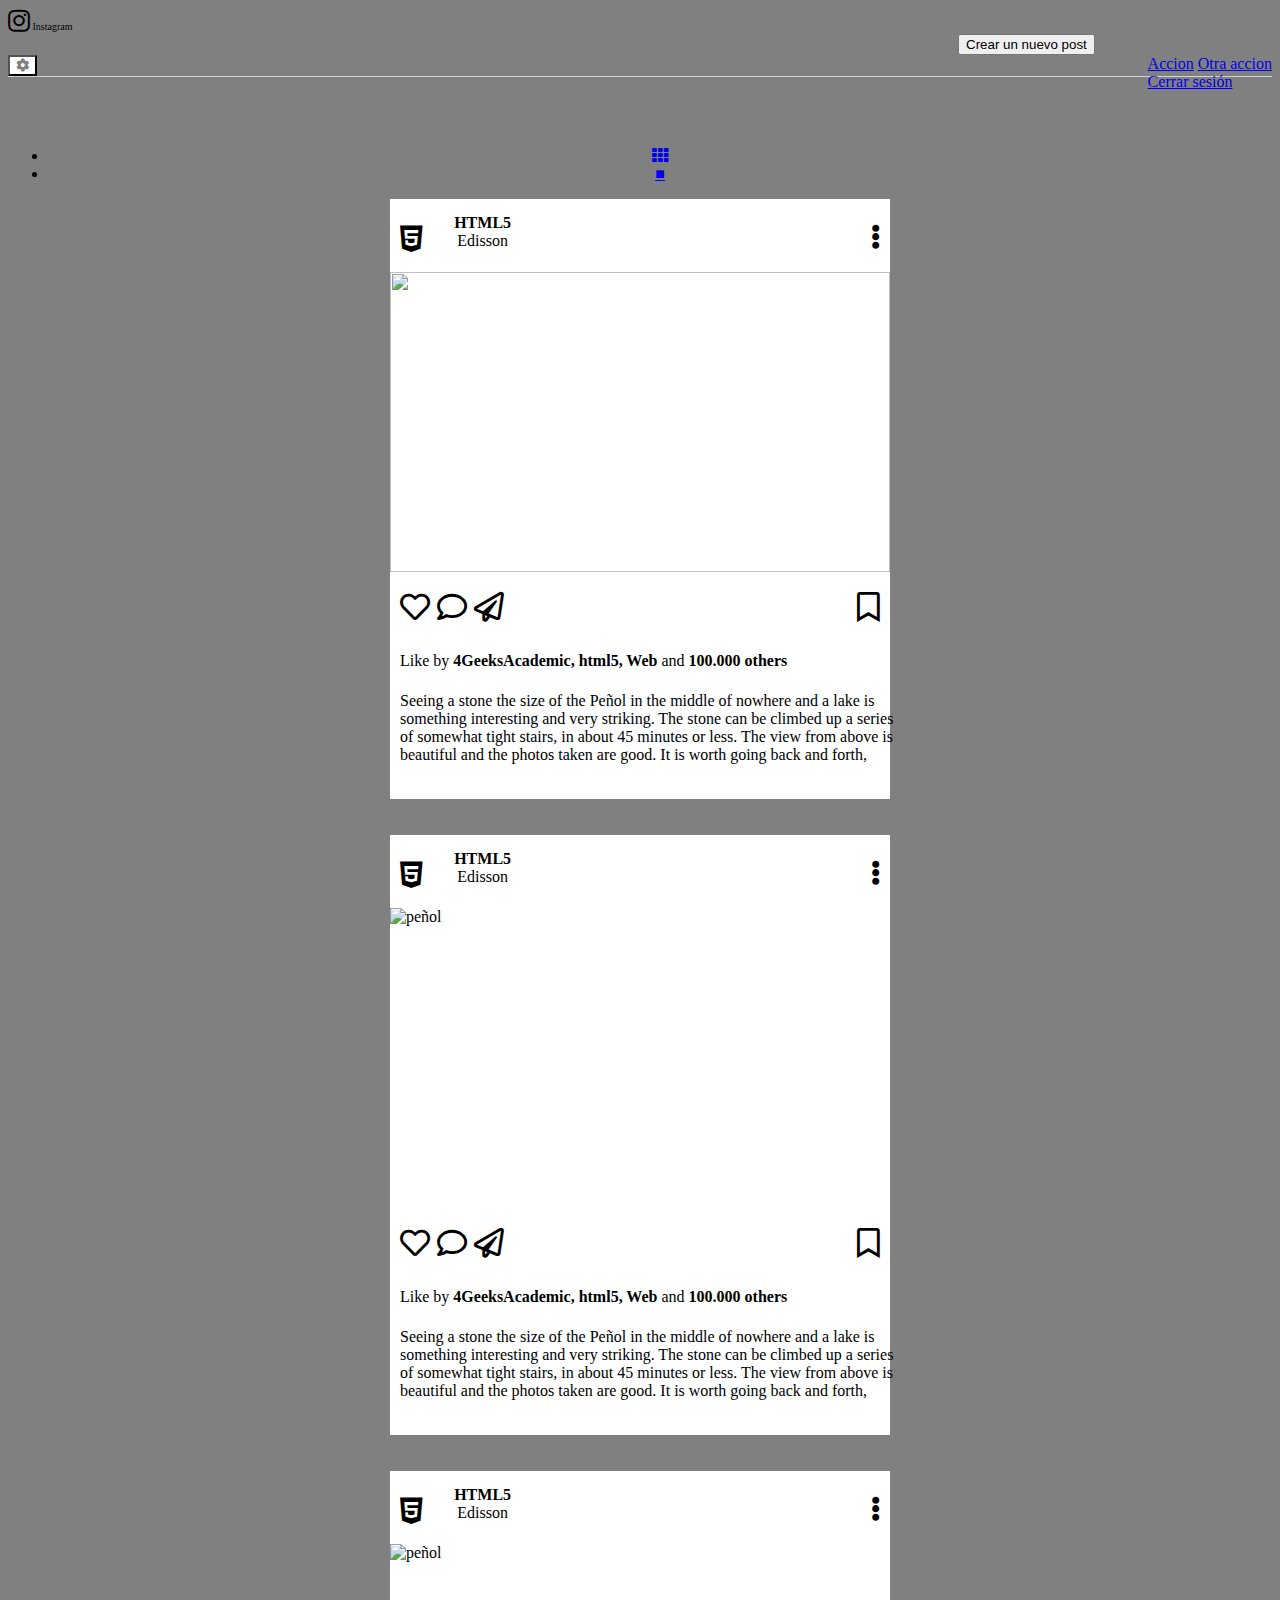
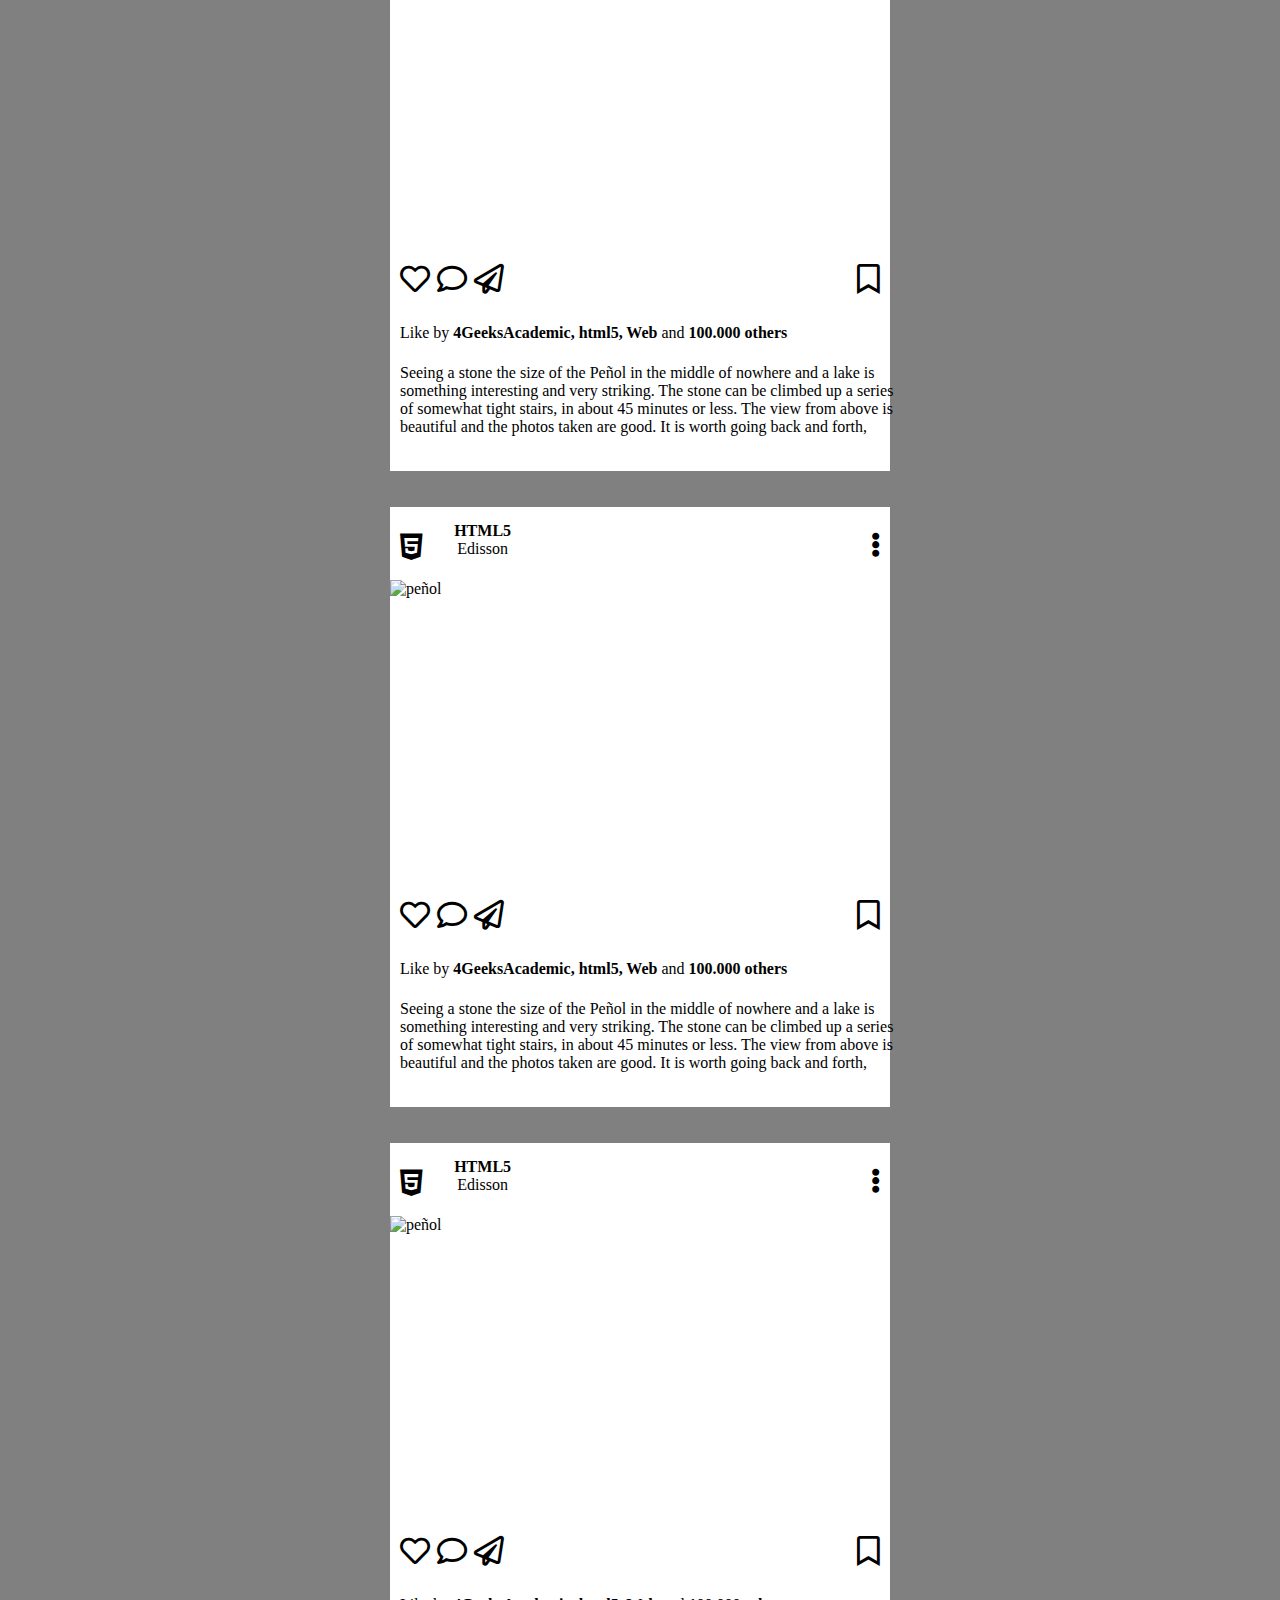
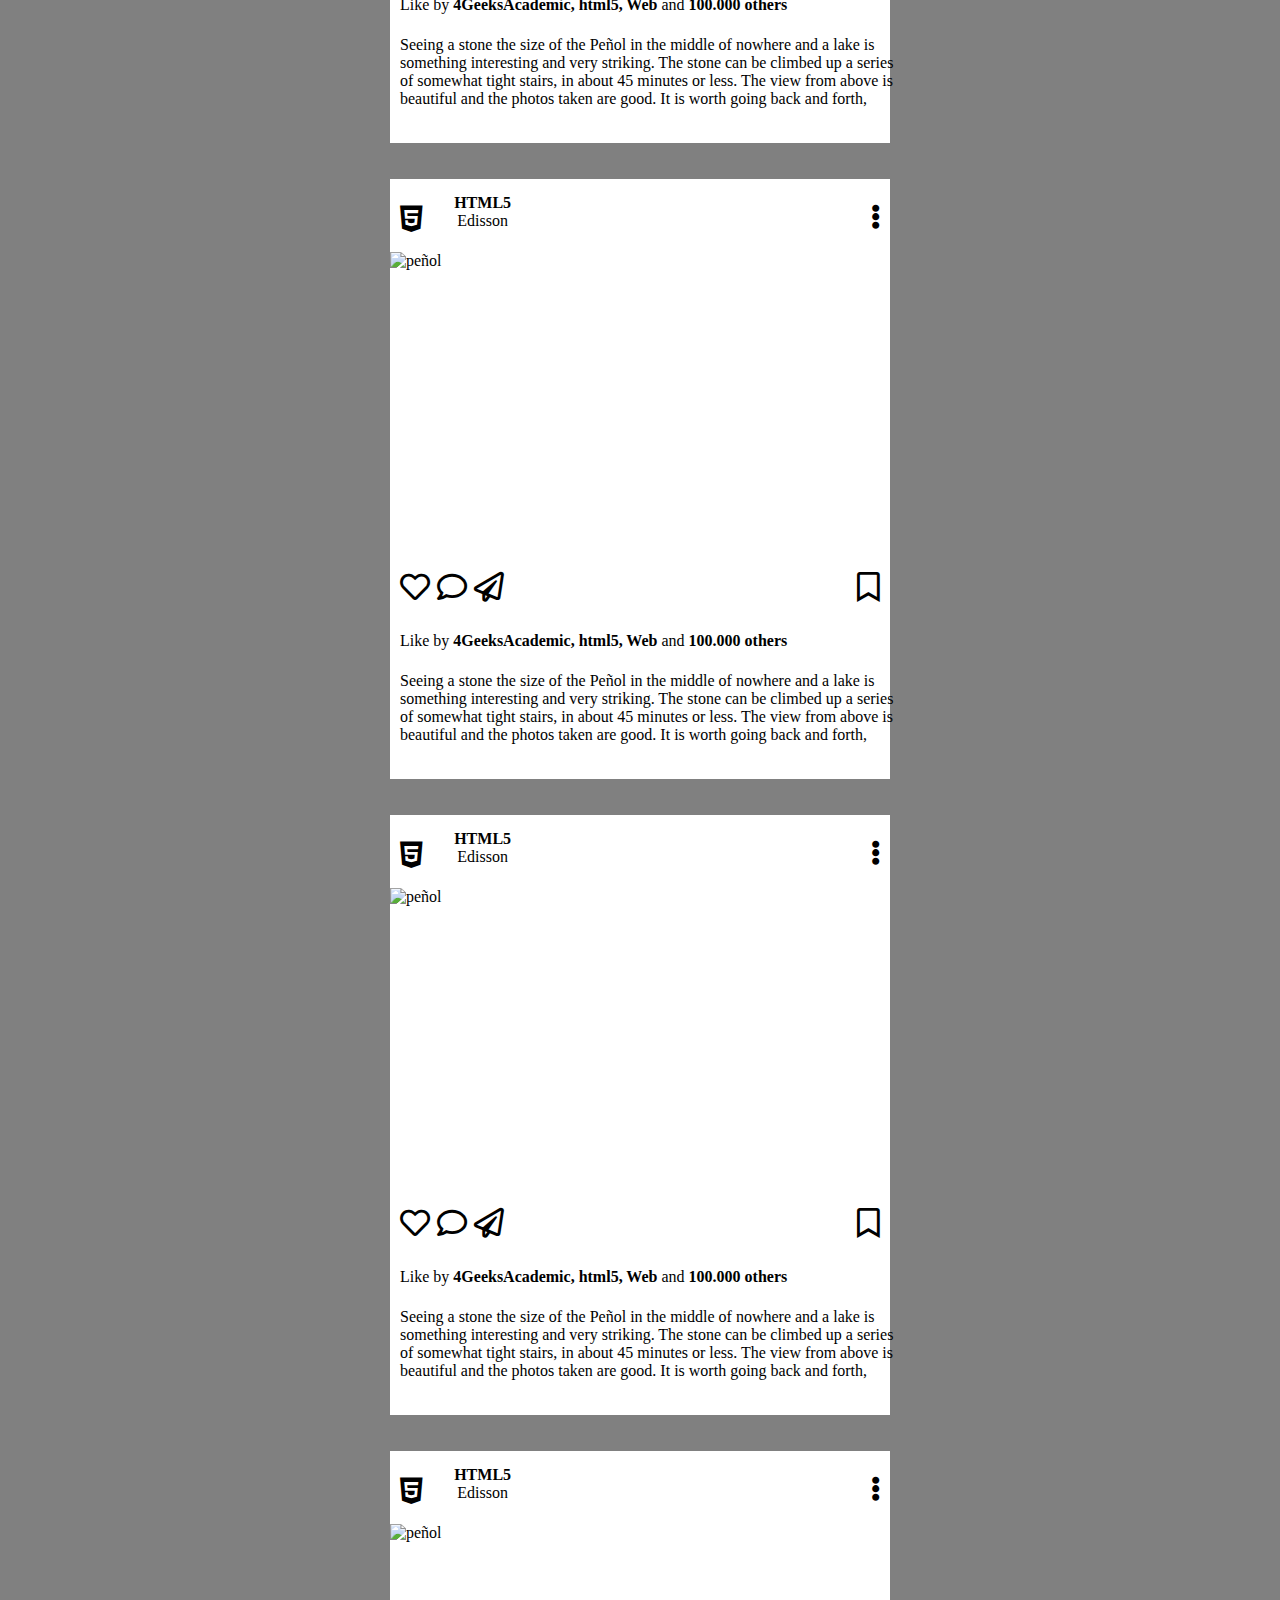
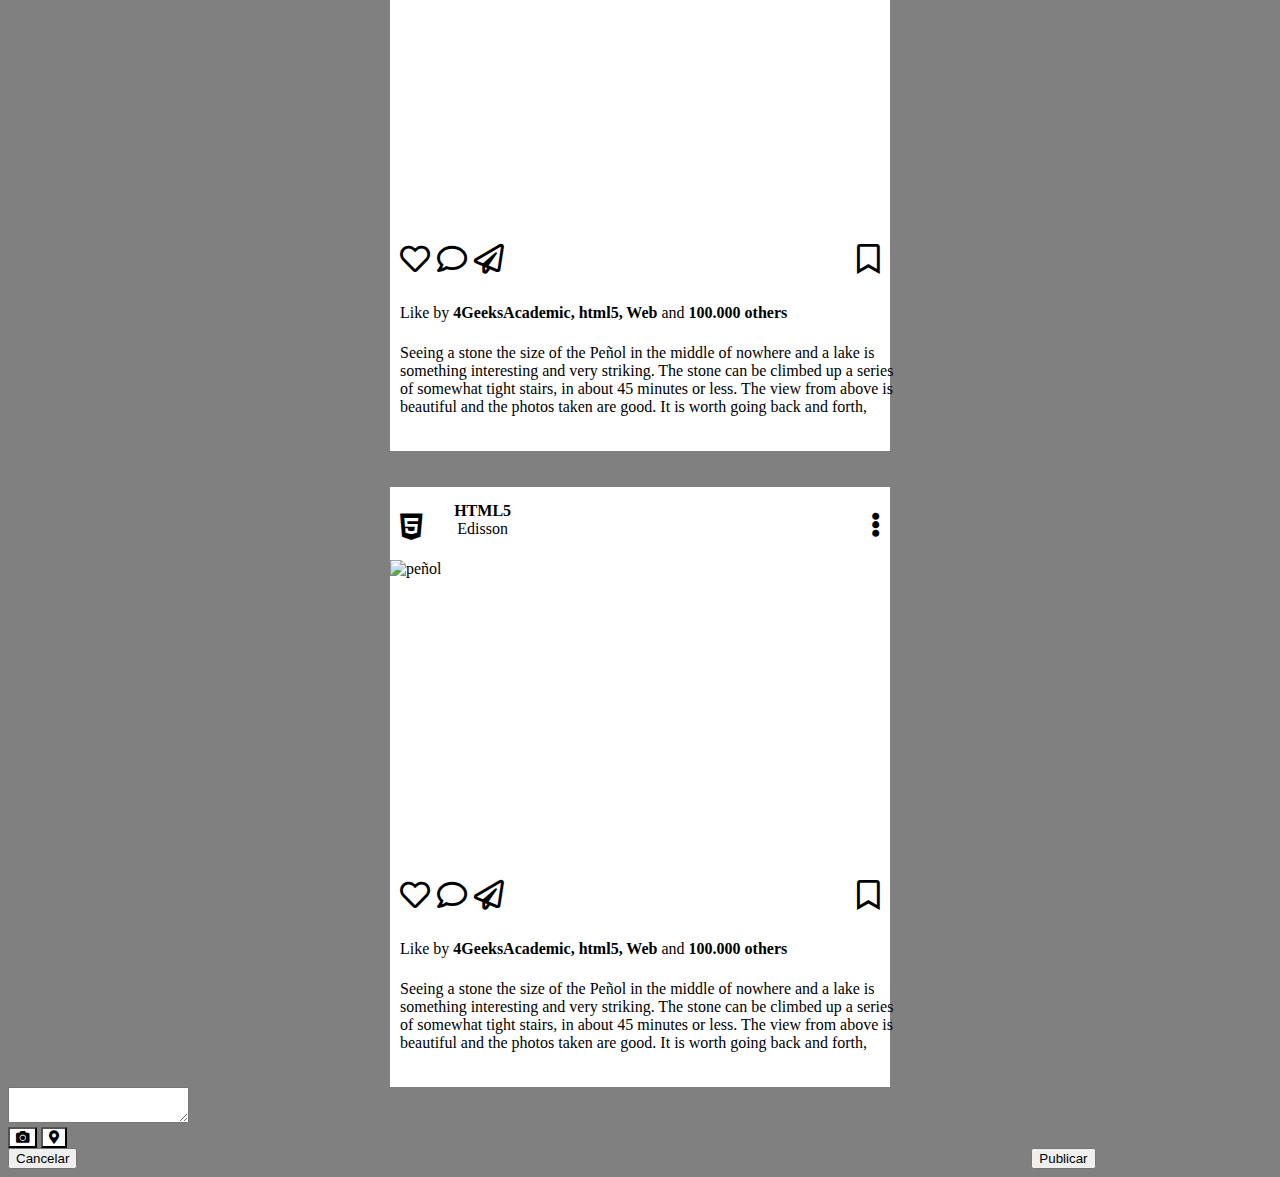
==== commit 1b2a0278: "correccion" ====
--- a/index.html
+++ b/index.html
@@ -1,383 +1,427 @@
 <!DOCTYPE html>
 <html lang="en">
-    <head>
-        <title>Instagram Post</title>
-        <link rel="stylesheet" href="https://cdn.jsdelivr.net/npm/bootstrap@4.6.0/dist/css/bootstrap.min.css"
+
+<head>
+    <title>Instagram Post</title>
+    <link rel="stylesheet" href="https://cdn.jsdelivr.net/npm/bootstrap@4.6.0/dist/css/bootstrap.min.css"
         integrity="sha384-B0vP5xmATw1+K9KRQjQERJvTumQW0nPEzvF6L/Z6nronJ3oUOFUFpCjEUQouq2+l" crossorigin="anonymous">
-        <link rel="stylesheet" href="https://cdnjs.cloudflare.com/ajax/libs/font-awesome/5.15.4/css/all.min.css" integrity="sha512-1ycn6IcaQQ40/MKBW2W4Rhis/DbILU74C1vSrLJxCq57o941Ym01SwNsOMqvEBFlcgUa6xLiPY/NS5R+E6ztJQ==" crossorigin="anonymous" referrerpolicy="no-referrer" />
-    
-        <link rel="stylesheet" href="styles.css">
-    </head>
-    <body>
-        <nav class="navbar navbar-light bg-light">
-            <a class="navbar-brand" href="#">
-                <img src="img/instagram.png" width="50" height="30" class="d-inline-block align-top" alt="">
-                Instagram
-            </a>
-            <button type="button" class="btn btn-success">Create new post</button>
-            <li class="nav-item-dropdown">
-                <a class="nav-link dropdown-toggle" href="#" id="navbarDropdownMenuLink" role="button"
-                    data-toggle="dropdown" aria-haspopup="true" aria-expanded="false">
+    <link rel="stylesheet" href="https://cdnjs.cloudflare.com/ajax/libs/font-awesome/5.15.4/css/all.min.css"
+        integrity="sha512-1ycn6IcaQQ40/MKBW2W4Rhis/DbILU74C1vSrLJxCq57o941Ym01SwNsOMqvEBFlcgUa6xLiPY/NS5R+E6ztJQ=="
+        crossorigin="anonymous" referrerpolicy="no-referrer" />
+
+    <link rel="stylesheet" href="styles.css">
+</head>
+
+<body>
+    <nav class="navbar fixed-top navbar-light bg-light">
+        <span class="navbar-brand mb-0 ml-5 h1"><i class="fab fa-instagram"></i> Instagram</span>
+        <form class="form-inline">
+            <button data-toggle="modal" data-target="#exampleModal" class="btn btn-success" type="button">Crear un nuevo
+                post</button>
+            <div class="btn-group">
+                <button type="button" class="btn btn-light dropdown-toggle" data-toggle="dropdown" aria-haspopup="true"
+                    aria-expanded="false">
                     <i class="fas fa-cog"></i>
-                </a>
-                <div class="dropdown-menu" aria-labelledby="navbarDropdownMenuLink">
-                    <a class="dropdown-item" href="#">Action</a>
-                    <a class="dropdown-item" href="#">Another action</a>
-                    <a class="dropdown-item" href="#">Something else here</a>
-                </div>
-            </li>
+                </button>
+                <div class="dropdown-menu dropdown-menu-right">
+                    <a class="dropdown-item" href="#">Accion</a>
+                    <a class="dropdown-item" href="#">Otra accion</a>
+                    <div class="dropdown-divider"></div>
+                    <a class="dropdown-item" href="#">Cerrar sesión</a>
+                </div>
+            </div>
+        </form>
+    </nav>
+    <center class="ancla">
+        <nav aria-label="Page navigation example" class="margen">
+            <ul class="pagination justify-content-center">
+                <li class="page-item"><a class="page-link text-secondary" href="intro.html">
+                        <i class="fas fa-th"></i></a>
+                </li>
+                <li class="page-item"><a class="page-link text-secondary" href="index.html">■</a></li>
+            </ul>
         </nav>
-        <center class="ancla">
-            <nav aria-label="Page navigation example" class="margen">
-                <ul class="pagination justify-content-center">
-                    <li class="page-item"><a class="page-link text-secondary" href="intro.html">
-                        <i class="fas fa-th"></i></a>
-                    </li>
-                    <li class="page-item"><a class="page-link text-secondary" href="index.html">■</a></li>
-                </ul>
-            </nav>
-        </center>
-        <div class="container">
-            <div class="row">
-                <div class="col-md-12">
-                    <div class="post">
-                        <div class="header">
-                            <div id="icon"><i class="fab fa-html5"></i></div>
-                            
-            
-                            
-                            <div id="titulo"><strong>HTML5</strong> <br>
-                                Edisson
-                                
-                            </div>
-                            <div id="icon-2"><i class="fas fa-ellipsis-v"></i></div>
-                        </div>
-                        <div class="imagen">
-                            <img src="https://picsum.photos/200/300
+    </center>
+    <div class="container">
+        <div class="row">
+            <div class="col-md-12">
+                <div class="post">
+                    <div class="header">
+                        <div id="icon"><i class="fab fa-html5"></i></div>
+
+
+
+                        <div id="titulo"><strong>HTML5</strong> <br>
+                            Edisson
+
+                        </div>
+                        <div id="icon-2"><i class="fas fa-ellipsis-v"></i></div>
+                    </div>
+                    <div class="imagen">
+                        <img src="https://picsum.photos/200/300
                             " alt="" width="500px" height="300px">
-                        </div>
-                        
-                        <div class="iconos"><i class="far fa-heart"></i>
-                            <i class="far fa-comment"></i>
-                            <i class="far fa-paper-plane"></i>
-                            <i class="far fa-bookmark"></i>                 
-                        </div>
-            
-                            
-                        
-                            
+                    </div>
+
+                    <div class="iconos"><i class="far fa-heart"></i>
+                        <i class="far fa-comment"></i>
+                        <i class="far fa-paper-plane"></i>
+                        <i class="far fa-bookmark"></i>
+                    </div>
+
+
+
+
+
+                    <div class="texto">
+                        <div id="texto1">Like by <strong>4GeeksAcademic, html5, Web</strong> and <strong>100.000
+                                others</strong></div>
+                        <div id="texto2">Seeing a stone the size of the Peñol in the middle of nowhere and a lake is
+                            something interesting and very striking. The stone can be climbed up a series of somewhat
+                            tight stairs, in about 45 minutes or less. The view from above is beautiful and the photos
+                            taken are good. It is worth going back and forth,</div>
+                    </div>
+
+                </div>
+                <br>
+                <br>
+                <div class="post">
+                    <div class="header">
+                        <div id="icon"><i class="fab fa-html5"></i></div>
+
+
+
+                        <div id="titulo"><strong>HTML5</strong> <br>
+                            Edisson
+
+                        </div>
+                        <div id="icon-2"><i class="fas fa-ellipsis-v"></i></div>
+                    </div>
+                    <div class="imagen">
+                        <img src="https://picsum.photos/200/300
+                            " alt="peñol" width="500px" height="300px">
+                    </div>
+
+                    <div class="iconos"><i class="far fa-heart"></i>
+                        <i class="far fa-comment"></i>
+                        <i class="far fa-paper-plane"></i>
+                        <i class="far fa-bookmark"></i>
+                    </div>
+
+
+
+
+
+                    <div class="texto">
+                        <div id="texto1">Like by <strong>4GeeksAcademic, html5, Web</strong> and <strong>100.000
+                                others</strong></div>
+                        <div id="texto2">Seeing a stone the size of the Peñol in the middle of nowhere and a lake is
+                            something interesting and very striking. The stone can be climbed up a series of somewhat
+                            tight stairs, in about 45 minutes or less. The view from above is beautiful and the photos
+                            taken are good. It is worth going back and forth,</div>
+                    </div>
+
+                </div>
+                <br>
+                <br>
+                <div class="post">
+                    <div class="header">
+                        <div id="icon"><i class="fab fa-html5"></i></div>
+
+
+
+                        <div id="titulo"><strong>HTML5</strong> <br>
+                            Edisson
+
+                        </div>
+                        <div id="icon-2"><i class="fas fa-ellipsis-v"></i></div>
+                    </div>
+                    <div class="imagen">
+                        <img src="https://picsum.photos/200/300
+                            " alt="peñol" width="500px" height="300px">
+                    </div>
+
+                    <div class="iconos"><i class="far fa-heart"></i>
+                        <i class="far fa-comment"></i>
+                        <i class="far fa-paper-plane"></i>
+                        <i class="far fa-bookmark"></i>
+                    </div>
+
+
+
+
+
+                    <div class="texto">
+                        <div id="texto1">Like by <strong>4GeeksAcademic, html5, Web</strong> and <strong>100.000
+                                others</strong></div>
+                        <div id="texto2">Seeing a stone the size of the Peñol in the middle of nowhere and a lake is
+                            something interesting and very striking. The stone can be climbed up a series of somewhat
+                            tight stairs, in about 45 minutes or less. The view from above is beautiful and the photos
+                            taken are good. It is worth going back and forth,</div>
+                    </div>
+
+                </div>
+                <br>
+                <br>
+                <div class="post">
+                    <div class="header">
+                        <div id="icon"><i class="fab fa-html5"></i></div>
+
+
+
+                        <div id="titulo"><strong>HTML5</strong> <br>
+                            Edisson
+
+                        </div>
+                        <div id="icon-2"><i class="fas fa-ellipsis-v"></i></div>
+                    </div>
+                    <div class="imagen">
+                        <img src="https://picsum.photos/200/300
+                            " alt="peñol" width="500px" height="300px">
+                    </div>
+
+                    <div class="iconos"><i class="far fa-heart"></i>
+                        <i class="far fa-comment"></i>
+                        <i class="far fa-paper-plane"></i>
+                        <i class="far fa-bookmark"></i>
+                    </div>
+
+
+
+
+
+                    <div class="texto">
+                        <div id="texto1">Like by <strong>4GeeksAcademic, html5, Web</strong> and <strong>100.000
+                                others</strong></div>
+                        <div id="texto2">Seeing a stone the size of the Peñol in the middle of nowhere and a lake is
+                            something interesting and very striking. The stone can be climbed up a series of somewhat
+                            tight stairs, in about 45 minutes or less. The view from above is beautiful and the photos
+                            taken are good. It is worth going back and forth,</div>
+                    </div>
+
+                </div>
+                <br>
+                <br>
+                <div class="post">
+                    <div class="header">
+                        <div id="icon"><i class="fab fa-html5"></i></div>
+
+
+
+                        <div id="titulo"><strong>HTML5</strong> <br>
+                            Edisson
+
+                        </div>
+                        <div id="icon-2"><i class="fas fa-ellipsis-v"></i></div>
+                    </div>
+                    <div class="imagen">
+                        <img src="https://picsum.photos/200/300
+                            " alt="peñol" width="500px" height="300px">
+                    </div>
+
+                    <div class="iconos"><i class="far fa-heart"></i>
+                        <i class="far fa-comment"></i>
+                        <i class="far fa-paper-plane"></i>
+                        <i class="far fa-bookmark"></i>
+                    </div>
+
+
+
+
+
+                    <div class="texto">
+                        <div id="texto1">Like by <strong>4GeeksAcademic, html5, Web</strong> and <strong>100.000
+                                others</strong></div>
+                        <div id="texto2">Seeing a stone the size of the Peñol in the middle of nowhere and a lake is
+                            something interesting and very striking. The stone can be climbed up a series of somewhat
+                            tight stairs, in about 45 minutes or less. The view from above is beautiful and the photos
+                            taken are good. It is worth going back and forth,</div>
+                    </div>
+
+                </div>
+                <br>
+                <br>
+                <div class="post">
+                    <div class="header">
+                        <div id="icon"><i class="fab fa-html5"></i></div>
+
+
+
+                        <div id="titulo"><strong>HTML5</strong> <br>
+                            Edisson
+
+                        </div>
+                        <div id="icon-2"><i class="fas fa-ellipsis-v"></i></div>
+                    </div>
+                    <div class="imagen">
+                        <img src="https://picsum.photos/200/300
+                            " alt="peñol" width="500px" height="300px">
+                    </div>
+
+                    <div class="iconos"><i class="far fa-heart"></i>
+                        <i class="far fa-comment"></i>
+                        <i class="far fa-paper-plane"></i>
+                        <i class="far fa-bookmark"></i>
+                    </div>
+
+
+
+
+
+                    <div class="texto">
+                        <div id="texto1">Like by <strong>4GeeksAcademic, html5, Web</strong> and <strong>100.000
+                                others</strong></div>
+                        <div id="texto2">Seeing a stone the size of the Peñol in the middle of nowhere and a lake is
+                            something interesting and very striking. The stone can be climbed up a series of somewhat
+                            tight stairs, in about 45 minutes or less. The view from above is beautiful and the photos
+                            taken are good. It is worth going back and forth,</div>
+                    </div>
+
+                </div>
+                <br>
+                <br>
+                <div class="post">
+                    <div class="header">
+                        <div id="icon"><i class="fab fa-html5"></i></div>
+
+
+
+                        <div id="titulo"><strong>HTML5</strong> <br>
+                            Edisson
+
+                        </div>
+                        <div id="icon-2"><i class="fas fa-ellipsis-v"></i></div>
+                    </div>
+                    <div class="imagen">
+                        <img src="https://picsum.photos/200/300
+                            " alt="peñol" width="500px" height="300px">
+                    </div>
+
+                    <div class="iconos"><i class="far fa-heart"></i>
+                        <i class="far fa-comment"></i>
+                        <i class="far fa-paper-plane"></i>
+                        <i class="far fa-bookmark"></i>
+                    </div>
+
+
+
+
+
+                    <div class="texto">
+                        <div id="texto1">Like by <strong>4GeeksAcademic, html5, Web</strong> and <strong>100.000
+                                others</strong></div>
+                        <div id="texto2">Seeing a stone the size of the Peñol in the middle of nowhere and a lake is
+                            something interesting and very striking. The stone can be climbed up a series of somewhat
+                            tight stairs, in about 45 minutes or less. The view from above is beautiful and the photos
+                            taken are good. It is worth going back and forth,</div>
+                    </div>
+
+                </div>
+                <br>
+                <br>
+                <div class="post">
+                    <div class="header">
+                        <div id="icon"><i class="fab fa-html5"></i></div>
+
+
+
+                        <div id="titulo"><strong>HTML5</strong> <br>
+                            Edisson
+
+                        </div>
+                        <div id="icon-2"><i class="fas fa-ellipsis-v"></i></div>
+                    </div>
+                    <div class="imagen">
+                        <img src="https://picsum.photos/200/300
+                            " alt="peñol" width="500px" height="300px">
+                    </div>
+
+                    <div class="iconos"><i class="far fa-heart"></i>
+                        <i class="far fa-comment"></i>
+                        <i class="far fa-paper-plane"></i>
+                        <i class="far fa-bookmark"></i>
+                    </div>
+
+
+
+
+
+                    <div class="texto">
+                        <div id="texto1">Like by <strong>4GeeksAcademic, html5, Web</strong> and <strong>100.000
+                                others</strong></div>
+                        <div id="texto2">Seeing a stone the size of the Peñol in the middle of nowhere and a lake is
+                            something interesting and very striking. The stone can be climbed up a series of somewhat
+                            tight stairs, in about 45 minutes or less. The view from above is beautiful and the photos
+                            taken are good. It is worth going back and forth,</div>
+                    </div>
+
+                </div>
+                <br>
+                <br>
+                <div class="post">
+                    <div class="header">
+                        <div id="icon"><i class="fab fa-html5"></i></div>
+
+
+
+                        <div id="titulo"><strong>HTML5</strong> <br>
+                            Edisson
+
+                        </div>
+                        <div id="icon-2"><i class="fas fa-ellipsis-v"></i></div>
+                    </div>
+                    <div class="imagen">
+                        <img src="https://picsum.photos/200/300
+                            " alt="peñol" width="500px" height="300px">
+                    </div>
+
+                    <div class="iconos"><i class="far fa-heart"></i>
+                        <i class="far fa-comment"></i>
+                        <i class="far fa-paper-plane"></i>
+                        <i class="far fa-bookmark"></i>
+                    </div>
+
+
+
+
+
+                    <div class="texto">
+                        <div id="texto1">Like by <strong>4GeeksAcademic, html5, Web</strong> and <strong>100.000
+                                others</strong></div>
+                        <div id="texto2">Seeing a stone the size of the Peñol in the middle of nowhere and a lake is
+                            something interesting and very striking. The stone can be climbed up a series of somewhat
+                            tight stairs, in about 45 minutes or less. The view from above is beautiful and the photos
+                            taken are good. It is worth going back and forth,</div>
+                    </div>
                     
-                        <div class="texto">
-                            <div id="texto1">Like by <strong>4GeeksAcademic, html5, Web</strong> and <strong>100.000 others</strong></div>
-                            <div id="texto2">Seeing a stone the size of the Peñol in the middle of nowhere and a lake is something interesting and very striking. The stone can be climbed up a series of somewhat tight stairs, in about 45 minutes or less. The view from above is beautiful and the photos taken are good. It is worth going back and forth,</div>
-                        </div>
-            
-                    </div>
-                    <br>
-                    <br>
-                    <div class="post">
-                        <div class="header">
-                            <div id="icon"><i class="fab fa-html5"></i></div>
-                            
-            
-                            
-                            <div id="titulo"><strong>HTML5</strong> <br>
-                                Edisson
-                                
-                            </div>
-                            <div id="icon-2"><i class="fas fa-ellipsis-v"></i></div>
-                        </div>
-                        <div class="imagen">
-                            <img src="https://picsum.photos/200/300
-                            " alt="peñol" width="500px" height="300px">
-                        </div>
-                        
-                        <div class="iconos"><i class="far fa-heart"></i>
-                            <i class="far fa-comment"></i>
-                            <i class="far fa-paper-plane"></i>
-                            <i class="far fa-bookmark"></i>                 
-                        </div>
-            
-                            
-                        
-                            
-                    
-                        <div class="texto">
-                            <div id="texto1">Like by <strong>4GeeksAcademic, html5, Web</strong> and <strong>100.000 others</strong></div>
-                            <div id="texto2">Seeing a stone the size of the Peñol in the middle of nowhere and a lake is something interesting and very striking. The stone can be climbed up a series of somewhat tight stairs, in about 45 minutes or less. The view from above is beautiful and the photos taken are good. It is worth going back and forth,</div>
-                        </div>
-            
-                    </div>
-                    <br>
-                    <br>
-                    <div class="post">
-                        <div class="header">
-                            <div id="icon"><i class="fab fa-html5"></i></div>
-                            
-            
-                            
-                            <div id="titulo"><strong>HTML5</strong> <br>
-                                Edisson
-                                
-                            </div>
-                            <div id="icon-2"><i class="fas fa-ellipsis-v"></i></div>
-                        </div>
-                        <div class="imagen">
-                            <img src="https://picsum.photos/200/300
-                            " alt="peñol" width="500px" height="300px">
-                        </div>
-                        
-                        <div class="iconos"><i class="far fa-heart"></i>
-                            <i class="far fa-comment"></i>
-                            <i class="far fa-paper-plane"></i>
-                            <i class="far fa-bookmark"></i>                 
-                        </div>
-            
-                            
-                        
-                            
-                    
-                        <div class="texto">
-                            <div id="texto1">Like by <strong>4GeeksAcademic, html5, Web</strong> and <strong>100.000 others</strong></div>
-                            <div id="texto2">Seeing a stone the size of the Peñol in the middle of nowhere and a lake is something interesting and very striking. The stone can be climbed up a series of somewhat tight stairs, in about 45 minutes or less. The view from above is beautiful and the photos taken are good. It is worth going back and forth,</div>
-                        </div>
-            
-                    </div>
-                    <br>
-                    <br>
-                    <div class="post">
-                        <div class="header">
-                            <div id="icon"><i class="fab fa-html5"></i></div>
-                            
-            
-                            
-                            <div id="titulo"><strong>HTML5</strong> <br>
-                                Edisson
-                                
-                            </div>
-                            <div id="icon-2"><i class="fas fa-ellipsis-v"></i></div>
-                        </div>
-                        <div class="imagen">
-                            <img src="https://picsum.photos/200/300
-                            " alt="peñol" width="500px" height="300px">
-                        </div>
-                        
-                        <div class="iconos"><i class="far fa-heart"></i>
-                            <i class="far fa-comment"></i>
-                            <i class="far fa-paper-plane"></i>
-                            <i class="far fa-bookmark"></i>                 
-                        </div>
-            
-                            
-                        
-                            
-                    
-                        <div class="texto">
-                            <div id="texto1">Like by <strong>4GeeksAcademic, html5, Web</strong> and <strong>100.000 others</strong></div>
-                            <div id="texto2">Seeing a stone the size of the Peñol in the middle of nowhere and a lake is something interesting and very striking. The stone can be climbed up a series of somewhat tight stairs, in about 45 minutes or less. The view from above is beautiful and the photos taken are good. It is worth going back and forth,</div>
-                        </div>
-            
-                    </div>
-                    <br>
-                    <br>
-                    <div class="post">
-                        <div class="header">
-                            <div id="icon"><i class="fab fa-html5"></i></div>
-                            
-            
-                            
-                            <div id="titulo"><strong>HTML5</strong> <br>
-                                Edisson
-                                
-                            </div>
-                            <div id="icon-2"><i class="fas fa-ellipsis-v"></i></div>
-                        </div>
-                        <div class="imagen">
-                            <img src="https://picsum.photos/200/300
-                            " alt="peñol" width="500px" height="300px">
-                        </div>
-                        
-                        <div class="iconos"><i class="far fa-heart"></i>
-                            <i class="far fa-comment"></i>
-                            <i class="far fa-paper-plane"></i>
-                            <i class="far fa-bookmark"></i>                 
-                        </div>
-            
-                            
-                        
-                            
-                    
-                        <div class="texto">
-                            <div id="texto1">Like by <strong>4GeeksAcademic, html5, Web</strong> and <strong>100.000 others</strong></div>
-                            <div id="texto2">Seeing a stone the size of the Peñol in the middle of nowhere and a lake is something interesting and very striking. The stone can be climbed up a series of somewhat tight stairs, in about 45 minutes or less. The view from above is beautiful and the photos taken are good. It is worth going back and forth,</div>
-                        </div>
-            
-                    </div>
-                    <br>
-                    <br>
-                    <div class="post">
-                        <div class="header">
-                            <div id="icon"><i class="fab fa-html5"></i></div>
-                            
-            
-                            
-                            <div id="titulo"><strong>HTML5</strong> <br>
-                                Edisson
-                                
-                            </div>
-                            <div id="icon-2"><i class="fas fa-ellipsis-v"></i></div>
-                        </div>
-                        <div class="imagen">
-                            <img src="https://picsum.photos/200/300
-                            " alt="peñol" width="500px" height="300px">
-                        </div>
-                        
-                        <div class="iconos"><i class="far fa-heart"></i>
-                            <i class="far fa-comment"></i>
-                            <i class="far fa-paper-plane"></i>
-                            <i class="far fa-bookmark"></i>                 
-                        </div>
-            
-                            
-                        
-                            
-                    
-                        <div class="texto">
-                            <div id="texto1">Like by <strong>4GeeksAcademic, html5, Web</strong> and <strong>100.000 others</strong></div>
-                            <div id="texto2">Seeing a stone the size of the Peñol in the middle of nowhere and a lake is something interesting and very striking. The stone can be climbed up a series of somewhat tight stairs, in about 45 minutes or less. The view from above is beautiful and the photos taken are good. It is worth going back and forth,</div>
-                        </div>
-            
-                    </div>
-                    <br>
-                    <br>
-                    <div class="post">
-                        <div class="header">
-                            <div id="icon"><i class="fab fa-html5"></i></div>
-                            
-            
-                            
-                            <div id="titulo"><strong>HTML5</strong> <br>
-                                Edisson
-                                
-                            </div>
-                            <div id="icon-2"><i class="fas fa-ellipsis-v"></i></div>
-                        </div>
-                        <div class="imagen">
-                            <img src="https://picsum.photos/200/300
-                            " alt="peñol" width="500px" height="300px">
-                        </div>
-                        
-                        <div class="iconos"><i class="far fa-heart"></i>
-                            <i class="far fa-comment"></i>
-                            <i class="far fa-paper-plane"></i>
-                            <i class="far fa-bookmark"></i>                 
-                        </div>
-            
-                            
-                        
-                            
-                    
-                        <div class="texto">
-                            <div id="texto1">Like by <strong>4GeeksAcademic, html5, Web</strong> and <strong>100.000 others</strong></div>
-                            <div id="texto2">Seeing a stone the size of the Peñol in the middle of nowhere and a lake is something interesting and very striking. The stone can be climbed up a series of somewhat tight stairs, in about 45 minutes or less. The view from above is beautiful and the photos taken are good. It is worth going back and forth,</div>
-                        </div>
-            
-                    </div>
-                    <br>
-                    <br>
-                    <div class="post">
-                        <div class="header">
-                            <div id="icon"><i class="fab fa-html5"></i></div>
-                            
-            
-                            
-                            <div id="titulo"><strong>HTML5</strong> <br>
-                                Edisson
-                                
-                            </div>
-                            <div id="icon-2"><i class="fas fa-ellipsis-v"></i></div>
-                        </div>
-                        <div class="imagen">
-                            <img src="https://picsum.photos/200/300
-                            " alt="peñol" width="500px" height="300px">
-                        </div>
-                        
-                        <div class="iconos"><i class="far fa-heart"></i>
-                            <i class="far fa-comment"></i>
-                            <i class="far fa-paper-plane"></i>
-                            <i class="far fa-bookmark"></i>                 
-                        </div>
-            
-                            
-                        
-                            
-                    
-                        <div class="texto">
-                            <div id="texto1">Like by <strong>4GeeksAcademic, html5, Web</strong> and <strong>100.000 others</strong></div>
-                            <div id="texto2">Seeing a stone the size of the Peñol in the middle of nowhere and a lake is something interesting and very striking. The stone can be climbed up a series of somewhat tight stairs, in about 45 minutes or less. The view from above is beautiful and the photos taken are good. It is worth going back and forth,</div>
-                        </div>
-            
-                    </div>
-                    <br>
-                    <br>
-                    <div class="post">
-                        <div class="header">
-                            <div id="icon"><i class="fab fa-html5"></i></div>
-                            
-            
-                            
-                            <div id="titulo"><strong>HTML5</strong> <br>
-                                Edisson
-                                
-                            </div>
-                            <div id="icon-2"><i class="fas fa-ellipsis-v"></i></div>
-                        </div>
-                        <div class="imagen">
-                            <img src="https://picsum.photos/200/300
-                            " alt="peñol" width="500px" height="300px">
-                        </div>
-                        
-                        <div class="iconos"><i class="far fa-heart"></i>
-                            <i class="far fa-comment"></i>
-                            <i class="far fa-paper-plane"></i>
-                            <i class="far fa-bookmark"></i>                 
-                        </div>
-            
-                            
-                        
-                            
-                    
-                        <div class="texto">
-                            <div id="texto1">Like by <strong>4GeeksAcademic, html5, Web</strong> and <strong>100.000 others</strong></div>
-                            <div id="texto2">Seeing a stone the size of the Peñol in the middle of nowhere and a lake is something interesting and very striking. The stone can be climbed up a series of somewhat tight stairs, in about 45 minutes or less. The view from above is beautiful and the photos taken are good. It is worth going back and forth,</div>
-                        </div>
-                        <div class="modal fade" id="exampleModal" tabindex="-1" role="dialog"
-            aria-labelledby="exampleModalCenterTitle" aria-hidden="true">
-            <div class="modal-dialog modal-dialog-centered" role="document">
-                <div class="modal-content">
-                    <div class="modal-body">
-                        <div class="form-group">
-                            <textarea class="form-control" id="message-text"></textarea>
-                        </div>
-                        <button type="button" class="btn btn-light btn-sm">
-                            <i class="fas fa-camera"></i>
-                        </button>
-                        <button type="button" class="btn btn-light btn-sm">
-                            <i class="fas fa-map-marker-alt"></i>
-                        </button>
-                    </div>
-                    <div class="modal-footer">
-                        <button type="button" class="btn btn-secondary" data-dismiss="modal">Cancelar</button>
-                        <button type="button" class="btn btn-success">Publicar</button>
-                    </div>
-                </div>
+
+                </div>
+
             </div>
         </div>
-            
-                    </div>
-                
-                </div>
-            </div>
-        </div>
-    </body>
+    </div>
+    <div class="modal fade" id="exampleModal" tabindex="-1" role="dialog"
+                        aria-labelledby="exampleModalCenterTitle" aria-hidden="true">
+                        <div class="modal-dialog modal-dialog-centered" role="document">
+                            <div class="modal-content">
+                                <div class="modal-body">
+                                    <div class="form-group">
+                                        <textarea class="form-control" id="message-text"></textarea>
+                                    </div>
+                                    <button type="button" class="btn btn-light btn-sm">
+                                        <i class="fas fa-camera"></i>
+                                    </button>
+                                    <button type="button" class="btn btn-light btn-sm">
+                                        <i class="fas fa-map-marker-alt"></i>
+                                    </button>
+                                </div>
+                                <div class="modal-footer">
+                                    <button type="button" class="btn btn-secondary"
+                                        data-dismiss="modal">Cancelar</button>
+                                    <button type="button" class="btn btn-success">Publicar</button>
+                                </div>
+                            </div>
+                        </div>
+                    </div>
+</body>
+
 </html>